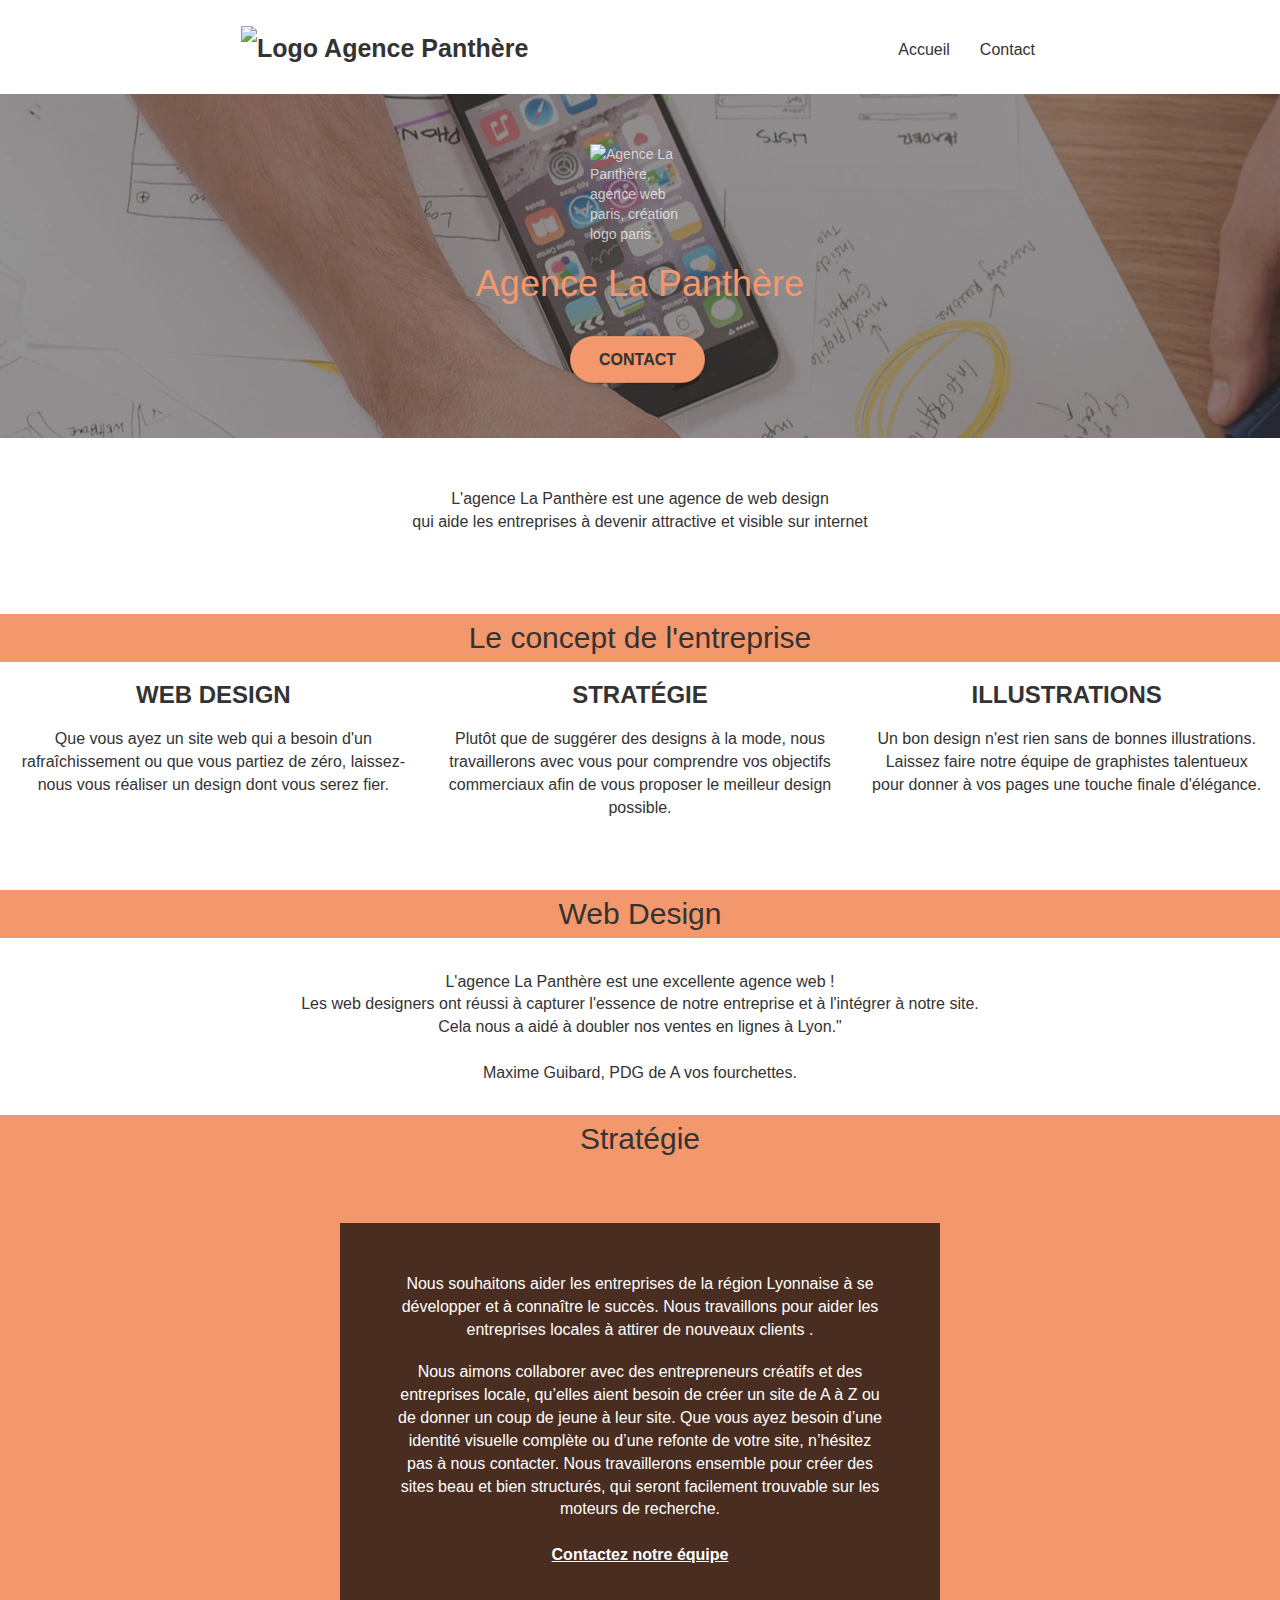
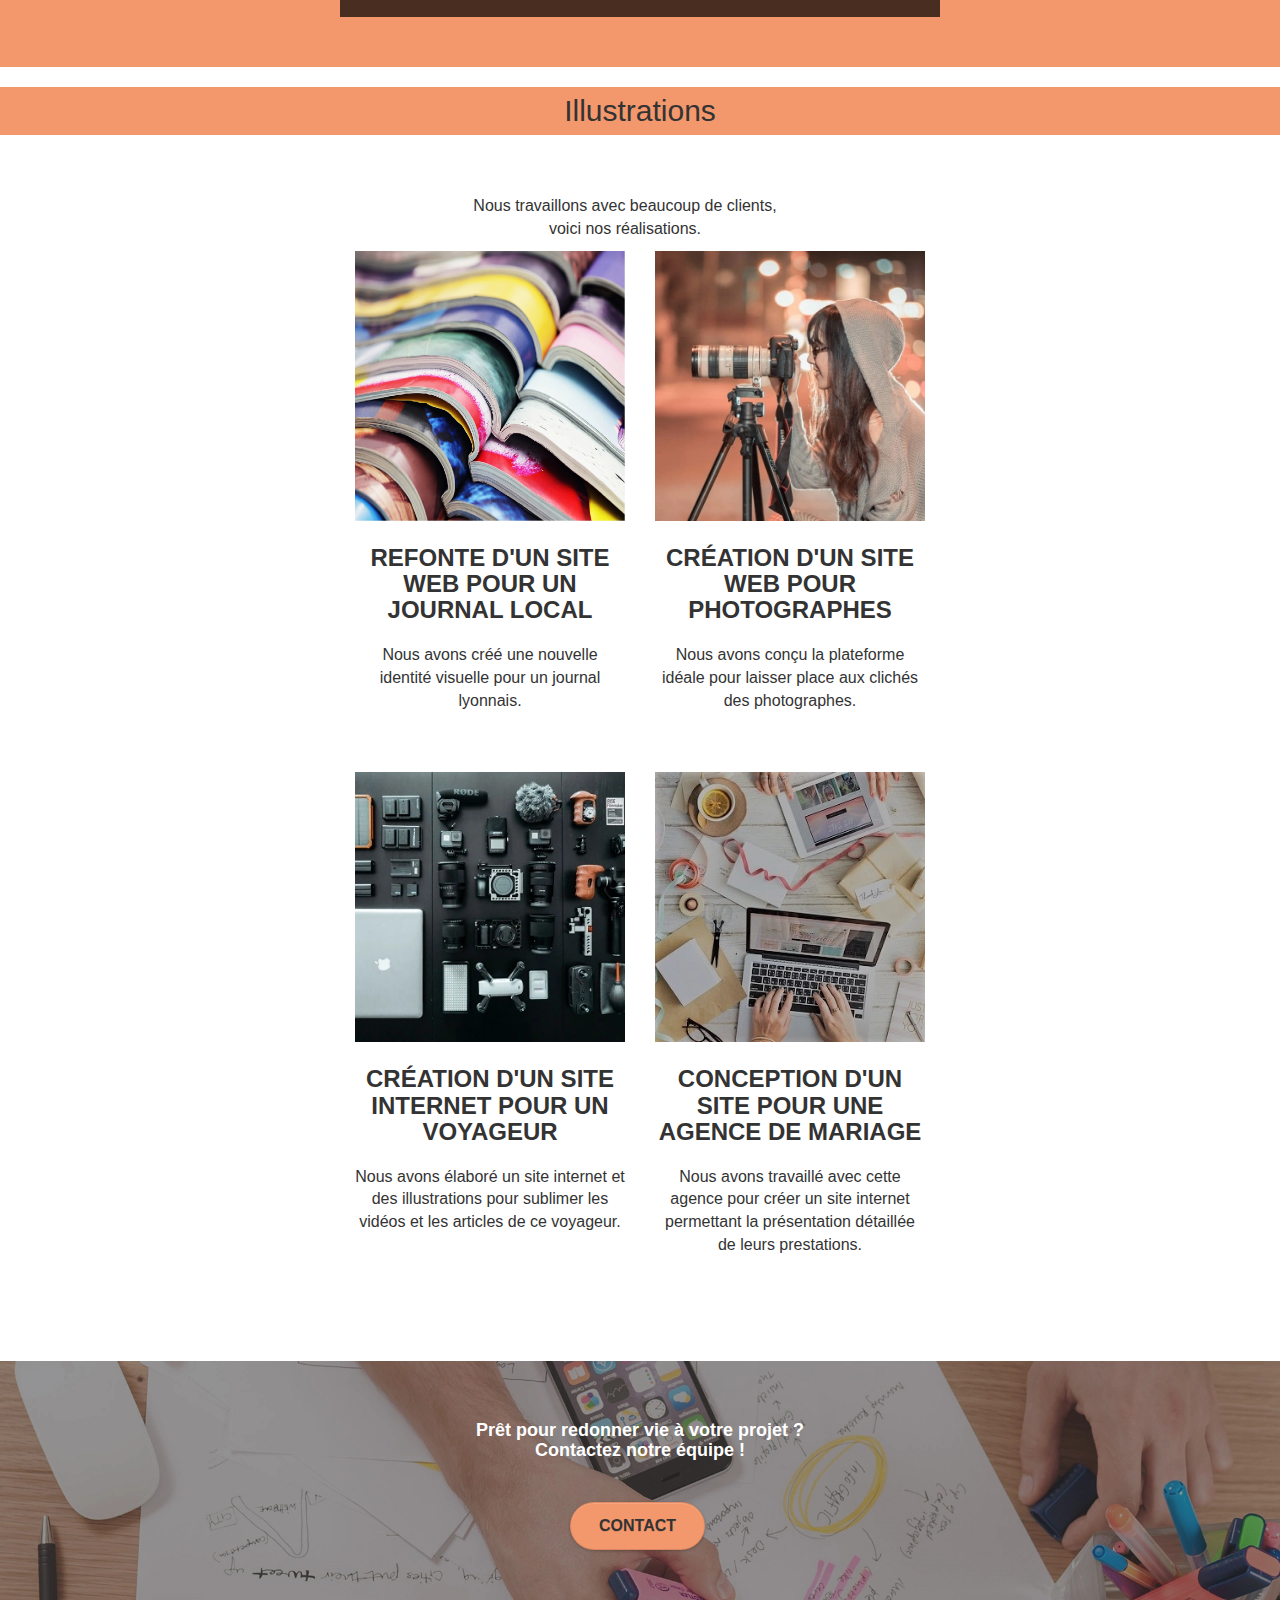
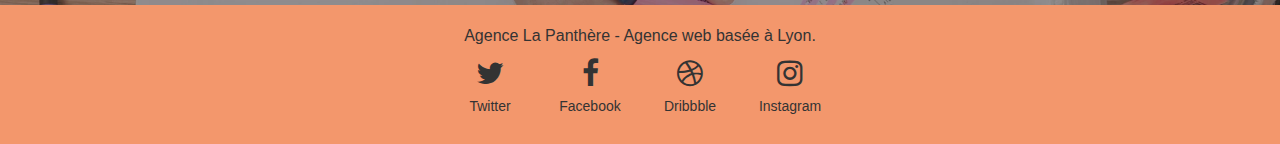
==== index.html @ e90b211e "cdn ajout" ====
<!doctype html>
<html lang="fr">
<head>
    <meta charset="utf-8">
	<title>La Panthère, l'entreprise Webdesign de Lyon</title>
	<meta name="google-site-verification" content="6AXqxT_Q2wSHFHp82emdtd8ZbW1_YpZQH-ETR7MOGsM" />
    <meta name="description" content="Vous avez un site web	qui a besoin d'une nouvelle identité visuelle,
	l'agence web design la panthère située à Lyon vous réalisera un design à votre convenance">
	<meta name="viewport" content="width=device-width, initial-scale=1.0, viewport-fit=cover">
	<!-- CSS min only -->
	<link rel="shortcut icon" type="image/png" href="favicon.jpg">
	<link rel="stylesheet" href="https://cdn.jsdelivr.net/npm/bootstrap@3.3.7/dist/css/bootstrap.min.css" integrity="sha384-BVYiiSIFeK1dGmJRAkycuHAHRg32OmUcww7on3RYdg4Va+PmSTsz/K68vbdEjh4u" crossorigin="anonymous">
	<link rel="stylesheet" type="text/css" href="style.css">
	<link rel="stylesheet" href="https://cdnjs.cloudflare.com/ajax/libs/font-awesome/4.7.0/css/font-awesome.min.css" integrity="sha512-SfTiTlX6kk+qitfevl/7LibUOeJWlt9rbyDn92a1DqWOw9vWG2MFoays0sgObmWazO5BQPiFucnnEAjpAB+/Sw==" crossorigin="anonymous" referrerpolicy="no-referrer" />
	<link rel="stylesheet" type="text/css" href="./css/et-line.css">
	<!-- CSS min only -->
	
	<!--script only -->
	<script src="https://cdnjs.cloudflare.com/ajax/libs/jquery/2.1.0/jquery.min.js" integrity="sha512-qp27nuUylUgwBZJHsmm3W7klwuM5gke4prTvPok3X5zi50y3Mo8cgpeXegWWrdfuXyF2UdLWK/WCb5Mv7CKHcA==" crossorigin="anonymous" referrerpolicy="no-referrer"></script>
	<script src="https://cdn.jsdelivr.net/npm/bootstrap@3.3.7/dist/js/bootstrap.min.js" integrity="sha384-Tc5IQib027qvyjSMfHjOMaLkfuWVxZxUPnCJA7l2mCWNIpG9mGCD8wGNIcPD7Txa" crossorigin="anonymous"></script>
	<script src="./js/blocs.min.js"></script>
	<script src="./js/jquery.touchSwipe.js"></script>
	<script src="./js/gmaps.js"></script>
	<!--script min only -->

</head>
<body class="page-container">
	<header class="bloc bgc-white l-bloc ">
		<div class="container bloc-sm">
			<nav class="navbar row">
				<div class="navbar-header">
					<a class="navbar-brand" href="index.html">
						<img src="img/agence-la-panthere-monochrome.svg" alt="Logo Agence Panthère " height="40" />
					</a>
					<button type="button" class="ui-navbar-toggle navbar-toggle" data-toggle="collapse" data-target=".navbar-1">
						<span class="sr-only">Toggle navigation</span>
						<span class="icon-bar"></span>
						<span class="icon-bar"></span>
						<span class="icon-bar"></span>
					</button>
				</div>
				<nav class="collapse navbar-collapse navbar-1 special-dropdown-nav">
					<ul class="site-navigation nav navbar-nav">
						<li>
							<a  href="index.html">Accueil</a>
						</li>
						<li>
							<a  href="contact.html">Contact</a>
						</li>
					</ul>
				</nav>
			</nav>
		</div>
	</header>
	<main>
		<article>
			<div class="bloc bgc-dark-slate-blue bg-banniere d-bloc bg-t-edge bloc-bg-texture b-parallax">
				<div class="container bloc-lg">
					<div class="row tight-width-whitespace">
						<div class="col-sm-12 align-center">
							<img src="img/logo.webp" class="center-block image-resize-mode" width="100" alt="Agence La Panthère, agence web paris, création logo paris" />
							<h1 class="text-center tc-white ">
								Agence La Panthère
							</h1>
							<nav class="text-center">
								<a href="contact.html" class="btn btn-lg btn-clean btn-rd cta-hero btn-atomic-tangerine">Contact</a>
							</nav>
						</div>
					</div>
				</div>
			</div>
			<aside class="bloc bgc-white l-bloc">
				<div class="container bloc-md">
					<div class="row">
						<div class="col-sm-12 text-center">
							<p class="responsive-text">L'agence La Panthère est une agence de web design <br/>qui aide les entreprises à devenir attractive et visible sur internet<br/></p>
						</div>
					</div>
				</div>
			</aside>
		</article>

		<article class="row med-width-whitespace">
			<h2>Le concept de l'entreprise</h2>
			<section class="col-sm-4 align-center">
				<div class="text-center">
					<span class="et-icon-browser sm-shadow icon-dark-slate-blue icons icon-lg"></span>
				</div>
				<h3 class="mg-md text-center">
					Web design
				</h3>
				<p class="text-center ">
					Que vous ayez un site web qui a besoin d'un rafraîchissement ou que vous partiez de zéro, laissez-nous vous réaliser un design dont vous serez fier.
				</p>
			</section>

			<section class="col-sm-4 align-center">
				<div class="text-center">
					<span class="et-icon-presentation sm-shadow icon-dark-slate-blue icons icon-lg"></span>
				</div>
				<h3 class="mg-md text-center">
					Stratégie
				</h3>
				<p class="text-center ">
					Plutôt que de suggérer des designs à la mode, nous travaillerons avec vous pour comprendre vos objectifs commerciaux afin de vous proposer le meilleur design possible.<br>
				</p>
			</section>

			<section class="col-sm-4 align-center">
				<div class="text-center">
					<span class="et-icon-edit sm-shadow icon-dark-slate-blue icons icon-lg"></span>
				</div>
				<h3 class="mg-md text-center">
					Illustrations
				</h3>
				<p class="text-center ">
					Un bon design n'est rien sans de bonnes illustrations. Laissez faire notre équipe de graphistes talentueux pour donner à vos pages une touche finale d'élégance.
				</p>
			</section>
		</article>	

		<div>
			<section class="row voffset-lg voffset">
				<h2>Web Design</h2>
				<div class="col-xs-12 col-md-8 col-md-offset-2 text-center">
					<p class="responsive-text"><br/>L'agence La Panthère est une excellente agence web !<br/> 
						Les web designers ont réussi à capturer l'essence de notre entreprise 
						et à l'intégrer à notre site.<br/> Cela nous a aidé à doubler nos ventes en lignes à Lyon."<br/><br/>
						Maxime Guibard, PDG de A vos fourchettes.<br/>
					</p>
				</div>
			</section>

			<section class="bloc tc-white bgc-atomic-tangerine bg-presentation d-bloc bloc-bg-texture b-parallax">
				<h2>Stratégie</h2>
				<div class="container bloc-lg">
					<div class="row tight-width-whitespace black-background">
						<div class="col-sm-12">
							<p class="mg-md text-center white">
								Nous souhaitons aider les entreprises de la région Lyonnaise à se développer et à connaître le succès. Nous travaillons pour aider les entreprises locales à attirer de nouveaux clients .<br>
							</p>
							<p class="text-center white">
								Nous aimons collaborer avec des entrepreneurs créatifs et des entreprises locale, qu’elles aient besoin de créer un site de A à Z ou de donner un coup de jeune à leur site. Que vous ayez besoin d’une identité visuelle complète ou d’une refonte de votre site, n’hésitez pas à nous contacter. Nous travaillerons ensemble pour créer des sites beau et bien structurés, qui seront facilement trouvable sur les moteurs de recherche. <br><br>
								<a class="ltc-white bold-link" href="contact.html">Contactez notre équipe</a><br>
							</p>
						</div>
					</div>
				</div>
			</section>
			
			<section class="bloc bgc-white bg-repeat l-bloc">
				<h2>Illustrations</h2>
				<div class="container bloc-lg">
					<div class="row col-sm-12 text-center">
						<p>Nous travaillons avec beaucoup de clients,<br/>voici nos réalisations.<br/></p>
					</div>
					<div class="row tight-width-whitespace portfolio-row">
						<div class="col-sm-6">
							<a href="#" data-lightbox="img/1.webp" data-gallery-id="gallery-1" data-caption="Refonte d'un site web pour un journal local" data-frame="snapshot-lb">
								<img src="img/1.webp" class="img-responsive portfolio-thumb" alt="Refonte site web journal"/>
							</a>
							<h3 class="mg-md text-center">
								Refonte d'un site web pour un journal local
							</h3>
							<p class="text-center">
								Nous avons créé une nouvelle identité visuelle pour un journal lyonnais.
							</p>
						</div>
						<div class="col-sm-6 ">
							<a href="#" data-lightbox="img/2.webp" data-gallery-id="gallery-1" data-caption="Création d'un site web pour photographes" data-frame="snapshot-lb">
								<img src="img/2.webp" class="img-responsive portfolio-thumb" alt="Création d'un site web pour photographes" />
							</a>
							<h3 class="mg-md text-center">
								Création d'un site web pour photographes
							</h3>
							<p class="text-center">
								Nous avons conçu la plateforme idéale pour laisser place aux clichés des photographes.
							</p>
						</div>
					</div>
					<div class="row tight-width-whitespace portfolio-row">
						<div class="col-sm-6">
							<a href="#" data-lightbox="img/3.webp" data-gallery-id="gallery-1" data-caption="Création d'un site internet pour un voyageur" data-frame="snapshot-lb">
								<img src="img/3.webp" class="img-responsive portfolio-thumb" alt="Création d'un site web pour voyageur"/>
							</a>
							<h3 class="mg-md text-center">
								Création d'un site internet pour un voyageur
							</h3>
							<p class="text-center">
								Nous avons élaboré un site internet et des illustrations pour sublimer les vidéos et les articles de ce voyageur.
							</p>
						</div>
						<div class="col-sm-6">
							<a href="#" data-lightbox="img/4.webp" data-gallery-id="gallery-1" data-caption="Conception d'un site pour une agence de mariage" data-frame="snapshot-lb">
								<img src="img/4.webp" class="img-responsive portfolio-thumb" alt="Création d'un site web pour agence de mariage" />
							</a>
							<h3 class="mg-md text-center">
								Conception d'un site pour une agence de mariage
							</h3>
							<p class="text-center">
								Nous avons travaillé avec cette agence pour créer un site internet permettant la présentation détaillée de leurs prestations.
							</p>
						</div>
					</div>
				</div>
			</section>
		</div>
	</main>

	<footer>
		<nav class="bloc bgc-dark-slate-blue bg-banniere d-bloc bloc-bg-texture">
			<div class="container bloc-lg">
				<div class="row">
					<h4 class="mg-md text-center">
						Prêt pour redonner vie à votre projet ?<br>Contactez notre équipe !
					</h4>
					<div class="col-sm-12 text-center">
						<a href="contact.html" class="btn btn-atomic-tangerine btn-clean btn-rd btn-lg cta-hero">Contact</a>
					</div>
				</div>
			</div>
		</nav>
		<nav class="bloc bgc-atomic-tangerine d-bloc">
			<div class="container bloc-sm">
				<div class="row">
					<div class="col-sm-12">
						<p class="text-center dark">
							Agence La Panthère - Agence web basée à Lyon.<br>
						</p>
						<div class="row row-no-gutters social">
							<div class="col-sm-3">
								<div class="text-center">
									<a class="social" href="index.html">
										<span class="fa fa-twitter icon-md"></span>
										<h5>Twitter</h5>
									</a>
								</div>
							</div>
							<div class="col-sm-3">
								<div class="text-center">
									<a class="social" href="index.html">
										<span class="fa fa-facebook icon-md"></span>
										<h5>Facebook</h5>
									</a>
								</div>
							</div>
							<div class="col-sm-3">
								<div class="text-center">
									<a class="social" href="index.html">
										<span class="fa fa-dribbble icon-md"></span>
										<h5>Dribbble</h5>
									</a>
								</div>
							</div>
							<div class="col-sm-3">
								<div class="text-center">
									<a class="social" href="index.html">
										<span class="fa fa-instagram icon-md"></span>
										<h5>Instagram</h5>
									</a>
								</div>
							</div>
						</div>
					</div>
				</div>
			</div>
		</nav>
	</footer>
</body>
</html>
---- style.css ----
body {
    margin: 0;
    padding: 0;
    background: #FFF;
    overflow-x: hidden;
    -webkit-font-smoothing: antialiased;
    -moz-osx-font-smoothing: grayscale;
}
.alignement{
    display: flex;
    flex-direction: row;
    align-items: center;
}
.attenuer{
    color: #333333;
    opacity: 0.5;
}

a,
button {
    transition: all .3s ease-in-out;
    outline: none!important;
}

a:hover {
    text-decoration: none;
    cursor: pointer;
}

#page-loading-blocs-notifaction {
    position: fixed;
    top: 0;
    bottom: 0;
    width: 100%;
    z-index: 100000;
    background: #FFFFFF url("img/pageload-spinner.gif") no-repeat center center;
}
.responsive-text{
    font-weight: lighter;
    width:100%;
    height: auto;
}

.bloc {
    width: 100%;
    clear: both;
    background: 50% 50% no-repeat;
    padding: 0px;
    -webkit-background-size: cover;
    -moz-background-size: cover;
    -o-background-size: cover;
    background-size: cover;
    position: relative;
}

.bloc .container {
    padding-left: 0;
    padding-right: 0;
}

.bloc-lg {
    padding: 50px 50px;
}

.bloc-md {
    padding: 50px;
}

.bloc-sm {
    padding: 20px 50px;
}

.bg-center,
.bg-l-edge,
.bg-r-edge,
.bg-t-edge,
.bg-b-edge,
.bg-tl-edge,
.bg-bl-edge,
.bg-tr-edge,
.bg-br-edge,
.bg-repeat {
    -webkit-background-size: auto!important;
    -moz-background-size: auto!important;
    -o-background-size: auto!important;
    background-size: auto!important;
}

.bg-repeat {
    background: repeat;
}

.bg-t-edge {
    background: top no-repeat;
}

.bloc-bg-texture::before {
    content: "";
    background-size: 20px 20px;
    position: absolute;
    top: 0;
    bottom: 0;
    left: 0;
    right: 0;
}

.b-parallax {
    background-attachment: fixed;
}

.d-bloc {
    color: rgba(255, 255, 255, .7);
}

.d-bloc button:hover {
    color: rgba(255, 255, 255, .9);
}

.d-bloc .icon-round,
.d-bloc .icon-square,
.d-bloc .icon-rounded,
.d-bloc .icon-semi-rounded-a,
.d-bloc .icon-semi-rounded-b {
    border-color: rgba(255, 255, 255, .9);
}

.d-bloc .divider-h span {
    border-color: rgba(255, 255, 255, .2);
}

.d-bloc .a-btn,
.d-bloc .navbar a,
.d-bloc .navbar-brand,
.d-bloc a .icon-sm,
.d-bloc a .icon-lg,
.d-bloc a .icon-xl,
.d-bloc h1 a,
.d-bloc h2 a,
.d-bloc h3 a,
.d-bloc h4 a,
.d-bloc h5 a,
.d-bloc h6 a,
.d-bloc p a {
    color: rgba(255, 255, 255, .6);
}

.d-bloc .a-btn:hover,
.d-bloc .navbar a:hover,
.d-bloc .navbar-brand:hover,
.d-bloc a:hover .icon-sm,
.d-bloc a:hover .icon-md,
.d-bloc a:hover .icon-lg,
.d-bloc a:hover .icon-xl,
.d-bloc h1 a:hover,
.d-bloc h2 a:hover,
.d-bloc h3 a:hover,
.d-bloc h4 a:hover,
.d-bloc h5 a:hover,
.d-bloc h6 a:hover,
.d-bloc p a:hover {
    color: rgba(255, 255, 255, 1);
}

.d-bloc .navbar-toggle .icon-bar {
    background: rgba(255, 255, 255, 1);
}

.d-bloc .btn-wire,
.d-bloc .btn-wire:hover {
    color: rgba(255, 255, 255, 1);
    border-color: rgba(255, 255, 255, 1);
}

.d-bloc .panel {
    color: rgba(0, 0, 0, .5);
}

.d-bloc .panel button:hover {
    color: rgba(0, 0, 0, .7);
}

.d-bloc .panel icon {
    border-color: rgba(0, 0, 0, .7);
}

.d-bloc .panel .divider-h span {
    border-color: rgba(0, 0, 0, .1);
}

.d-bloc .panel .a-btn {
    color: rgba(0, 0, 0, .6);
}

.d-bloc .panel .a-btn:hover {
    color: rgba(0, 0, 0, 1);
}

.d-bloc .panel .btn-wire,
.d-bloc .panel .btn-wire:hover {
    color: rgba(0, 0, 0, .7);
    border-color: rgba(0, 0, 0, .3);
}

.d-bloc .panel,
.l-bloc {
    color: rgba(0, 0, 0, .5);
}

.d-bloc .panel button:hover,
.l-bloc button:hover {
    color: rgba(0, 0, 0, .7);
}

.l-bloc .icon-round,
.l-bloc .icon-square,
.l-bloc .icon-rounded,
.l-bloc .icon-semi-rounded-a,
.l-bloc .icon-semi-rounded-b {
    border-color: rgba(0, 0, 0, .7);
}

.d-bloc .panel .divider-h span,
.l-bloc .divider-h span {
    border-color: rgba(0, 0, 0, .1);
}

.d-bloc .panel .a-btn,
.l-bloc .a-btn,
.l-bloc .navbar a,
.l-bloc .navbar-brand,
.l-bloc a .icon-sm,
.l-bloc a .icon-md,
.l-bloc a .icon-lg,
.l-bloc a .icon-xl,
.l-bloc h1 a,
.l-bloc h2 a,
.l-bloc h3 a,
.l-bloc h4 a,
.l-bloc h5 a,
.l-bloc h6 a,
.l-bloc p a {
    color: rgba(0, 0, 0, .6);
}

.d-bloc .panel .a-btn:hover,
.l-bloc .a-btn:hover,
.l-bloc .navbar a:hover,
.l-bloc .navbar-brand:hover,
.l-bloc a:hover .icon-sm,
.l-bloc a:hover .icon-md,
.l-bloc a:hover .icon-lg,
.l-bloc a:hover .icon-xl,
.l-bloc h1 a:hover,
.l-bloc h2 a:hover,
.l-bloc h3 a:hover,
.l-bloc h4 a:hover,
.l-bloc h5 a:hover,
.l-bloc h6 a:hover,
.l-bloc p a:hover {
    color: rgba(0, 0, 0, 1);
}

.l-bloc .navbar-toggle .icon-bar {
    color: rgba(0, 0, 0, .6);
}

.d-bloc .panel .btn-wire,
.d-bloc .panel .btn-wire:hover,
.l-bloc .btn-wire,
.l-bloc .btn-wire:hover {
    color: rgba(0, 0, 0, .7);
    border-color: rgba(0, 0, 0, .3);
}

.voffset {
    margin-top: 30px;
}

.voffset-lg {
    margin-top: 40px;
}

.row-no-gutters {
    margin-right: 0;
    margin-left: 0;
}

.row.row-no-gutters > [class^="col-"],
.row.row-no-gutters > [class*="col-"] {
    padding-right: 0;
    padding-left: 0;
}

.navbar {
    margin-bottom: 0;
    z-index: 1;
}

.navbar-brand {
    height: auto;
    padding: 3px 15px;
    font-size: 25px;
    font-weight: normal;
    font-weight: 600;
    line-height: 44px;
}

.navbar-brand img {
    max-height: 200px;
    margin: 0 5px 0 0;
    display: inline;
}

.navbar-brand img[src$=svg] {
    min-width: 100px;
}

.nav-center .navbar-brand img {
    margin: 0;
}

.navbar .nav {
    padding-top: 2px;
    margin-right: -16px;
    float: right;
    z-index: 1;
}

.nav > li {
    float: left;
    margin-top: 4px;
    font-size: 16px;
}

.navbar-nav .open .dropdown-menu > li > a {
    text-align: inherit;
}

.nav > li a:hover,
.nav > li a:focus {
    background: transparent;
}

.navbar-toggle {
    margin: 10px 10px 0 0;
    border: 0px;
}

.navbar-toggle:hover {
    background: transparent!important;
}

.navbar-toggle .icon-bar {
    background-color: rgba(0, 0, 0, .5);
    width: 26px;
}

.nav-invert .navbar .nav {
    float: left;
}

.nav-invert .navbar-header,
.nav-invert .navbar-brand {
    float: right;
    position: relative;
    z-index: 2;
}

@media (min-width: 768px) {
    .site-navigation {
        position: absolute;
        top: 50%;
        right: 20px;
        transform: translate(0, -50%);
        -webkit-transform: translateY(-50%);
    }
    .nav > li .dropdown-menu a,
    .nav > li .dropdown-menu a:hover {
        color: #484848;
    }
    .nav-invert .site-navigation {
        left: 0;
        right: 0;
    }
    .nav-center {
        text-align: center;
    }
    .nav-center .navbar-header {
        width: 100%;
    }
    .nav-center .navbar-header,
    .nav-center .navbar-brand,
    .nav-center .nav > li {
        float: none;
        display: inline-block;
    }
    .nav-center .site-navigation {
        position: relative;
        width: 100%;
        right: 0;
        margin-right: 0px;
        margin-top: 20px;
    }
    .nav-center.mini-nav .navbar-toggle {
        float: none;
        margin: 10px auto 0;
    }
}

.nav > li > .dropdown a {
    background: none!important;
    display: block;
    padding: 14px 15px;
}

nav .caret {
    margin: 0 5px;
}

.dropdown-menu .dropdown-menu {
    top: -8px;
    left: 100%;
}

.dropdown-menu .dropmenu-flow-right {
    top: 100%;
    left: 0;
    margin-left: -1px;
    border-top-left-radius: 0;
    border-top-right-radius: 0;
}

.dropdown-menu .dropdown span {
    border: 4px solid black;
    border-top-color: transparent;
    border-right-color: transparent;
    border-bottom-color: transparent;
    margin: 6px -5px 0 0!important;
    float: right;
}

.mg-md {
    margin-top: 10px;
    margin-bottom: 20px;
}

.mg-lg {
    margin-top: 10px;
    margin-bottom: 40px;
}

.btn {
    margin: 0 5px 5px 0;
}

.btn.pull-right {
    margin: 0 0 5px 5px;
}

.btn-d,
.btn-d:hover,
.btn-d:focus {
    color: #FFF;
    background: rgba(0, 0, 0, .3);
}

button {
    outline: none!important;
}

.btn-rd {
    border-radius: 40px;
}

.btn-clean {
    border: 1px solid rgba(0, 0, 0, .08);
    border-bottom-color: rgba(0, 0, 0, .1);
    text-shadow: 0 1px 0 rgba(0, 0, 1, .1);
    box-shadow: 0 1px 3px rgba(0, 0, 1, .25), inset 0 1px 0 0 rgba(255, 255, 255, .15);
}

.icon-md {
    font-size: 30px!important;
}

.icon-lg {
    font-size: 60px!important;
}

.sm-shadow {
    text-shadow: 0 1px 2px rgba(0, 0, 0, .3);
}

.panel-sq,
.panel-sq .panel-heading,
.panel-sq .panel-footer {
    border-radius: 0;
}

.panel-rd {
    border-radius: 30px;
}

.panel-rd .panel-heading {
    border-radius: 29px 29px 0 0;
}

.panel-rd .panel-footer {
    border-radius: 0 0 29px 29px;
}

.form-control {
    border-color: rgba(0, 0, 0, .1);
    box-shadow: none;
}

.scrollToTop {
    width: 40px;
    height: 40px;
    position: fixed;
    bottom: 20px;
    right: 20px;
    opacity: 0;
    z-index: 500;
    transition: all .3s ease-in-out;
}

.scrollToTop span {
    margin-top: 6px;
}

.showScrollTop {
    font-size: 14px;
    opacity: 1;
}

a[data-lightbox] {
    position: relative;
    display: block;
    text-align: center;
}

a[data-lightbox]:hover::before {
    content: "+";
    font-family: "HelveticaNeue-Light", "Helvetica Neue Light", "Helvetica Neue", Helvetica, Arial;
    font-size: 32px;
    width: 50px;
    height: 50px;
    margin-left: -25px;
    border-radius: 50%;
    background: rgba(0, 0, 0, .6);
    color: #FFF;
    font-weight: 100;
    z-index: 1;
    position: absolute;
    top: 50%;
    right:45%;
    transform: translateY(-50%);
    -webkit-transform: translateY(-50%);
}

a[data-lightbox]:hover img {
    opacity: 0.6;
    -webkit-animation-fill-mode: none;
    animation-fill-mode: none;
}

#lightbox-modal {
    display: flex;
    align-items: center;
}

#lightbox-modal .modal-dialog {
    width: 90%;
    max-width: 900px;
    margin: 0 auto 0;
}

#lightbox-modal .modal-dialog img {
    max-height: 90vh;
    margin: 0 auto;
}

.lightbox-caption {
    padding: 20px;
    color: #FFF;
    background: rgba(0, 0, 0, .5);
    position: absolute;
    left: 15px;
    right: 15px;
    bottom: 5px;
}

.close-lightbox {
    color: #FFF;
    font-size: 30px;
    position: absolute;
    top: 20px;
    right: 20px;
    z-index: 20;
    background: rgba(0, 0, 0, .5);
    border: none;
    line-height: 30px;
    padding: 0 9px 5px;
    opacity: 0.3;
}

.close-lightbox:hover,
.next-lightbox:hover,
.prev-lightbox:hover {
    opacity: 1.0;
    color: #FFF;
}

.next-lightbox,
.prev-lightbox {
    font-size: 20px;
    color: rgba(255, 255, 255, .9);
    background: rgba(0, 0, 0, .5);
    transition: all .2s ease-in-out;
    position: absolute;
    top: 45%;
    z-index: 1;
    opacity: 0.4;
}

.next-lightbox {
    padding: 6px 8px 1px 13px;
    right: 25px;
}

.prev-lightbox {
    padding: 6px 13px 1px 10px;
    left: 25px;
}

.snapshot-lb .modal-body {
    padding-bottom: 45px;
}

.snapshot-lb .lightbox-caption {
    padding: 0;
    color: rgba(0, 0, 0, .5);
    background: none;
}

h1,
h2,
h3,
h4,
h5,
h6,
p,
label,
.btn,
a {
    font-weight: 400;
    color: #333333!important;
}

.container {
    max-width: 800px;
}

.hero-bloc-text-sub {
    font-size: 36px;
}

.statement-bloc-text {
    line-height: 26px;
    font-style: italic;
    font-size: 20px;
    text-align: center;
    font-weight: lighter;
    max-width: 520px;
    margin: auto auto auto auto;
}

.tight-width-whitespace {
    max-width: 600px;
    margin: auto auto auto auto;
}

.cta-hero {
    margin-top: 22px;
    color: #333333!important;
    text-transform: uppercase;
    padding: 12px 28px 12px 28px;
    font-size: 16px;
    font-weight: 700;
}

.social {
    max-width: 400px;
    margin: auto auto auto auto;
}

h1 {
    color: #333333!important;
}

h2 {
    background-color: #F3976C;
    text-align: center;
    line-height: 1.6em;
}

h3 {
    text-transform: uppercase;
    font-weight: 700;
    color: #333333!important;
}

h4{
    color: #FFFFFF!important;
    font-weight: 700;
}

p {
    font-size: 16px;
}

.med-width-whitespace {
    width:100%;
    margin: auto;
    box-shadow: 0px 0px 0px #333333;
}

.icons {
    margin-bottom: 14px;
    margin-top: 24px;
}

.white{
    color: #FFFFFF!important;
}

.dark {
    color: #333333!important;
}

.portfolio-thumb {
    margin-bottom: 24px;
}

.portfolio-row {
    margin-bottom: 44px;
    margin-top: 50px;
}

.avatar {
    box-shadow: 0px 4px 9px rgba(0, 0, 0, 0.3);
}

.black-background {
    background-color: rgba(0, 0, 0, 0.7);
    padding: 40px 40px 40px 40px;
}

.bold-link {
    font-weight: 900;
    text-decoration: underline!important;
}

.bgc-white {
    background-color: #FFFFFF;
}

.bgc-dark-slate-blue {
    background-color: #364577;
}

.bgc-atomic-tangerine {
    background-color: #F3976C;
}

.tc-white {
    color: #F3976C!important;
}

.btn-atomic-tangerine {
    background: #F3976C;
    color: #333333!important;
}

.btn-atomic-tangerine:hover {
    background: #deb9a6!important;
    color: #FFFFFF!important;
}

.ltc-white {
    color: #FFFFFF!important;
}

.ltc-white:hover {
    color: #cccccc!important;
}

.ltc-atomic-tangerine {
    color: #F3976C!important;
}

.ltc-atomic-tangerine:hover {
    color: #c27956!important;
}

.icon-dark-slate-blue {
    color: #364577!important;
    border-color: #364577!important;
}

.bg-banniere {
    background-image: url("img/agence-la-panthere.webp");
}

.bg-presentation {
    background-image: url("img/image-de-presentation.webp");
}

@media (max-width: 1024px) {
    .bloc.full-width-bloc,
    .bloc-tile-2.full-width-bloc .container,
    .bloc-tile-3.full-width-bloc .container,
    .bloc-tile-4.full-width-bloc .container {
        padding-left: 0;
        padding-right: 0;
    }
}

@media (max-width: 992px) and (min-width: 768px) {
    .navbar .nav {
        max-width: 80%
    }
    .nav-center.navbar .nav {
        max-width: 100%
    }
}

@media only screen and (min-width: 768px) and (max-width: 1024px) and (orientation: landscape) {
    .b-parallax {
        background-attachment: scroll;
        
    }
}

@media only screen and (min-width: 1024px) and (max-width: 1366px) and (-webkit-min-device-pixel-ratio: 1.5) {
    .b-parallax {
        background-attachment: scroll;
       
    }
}

@media (max-width: 991px) {
    .container {
        width: 100%;
    }
    .b-parallax {
        background-attachment: scroll;
    }
    .page-container,
    #hero-bloc {
        overflow-x: hidden;
        position: relative;
    }
    
    .bloc-group,
    .bloc-group .bloc {
        display: block;
        width: 100%;
    }
    .bloc-fill-screen .fill-bloc-top-edge,
    .bloc-fill-screen .fill-bloc-bottom-edge {
        padding: 0 20px;
        padding-left: constant(safe-area-inset-left);
        padding-right: constant(safe-area-inset-right);
    }
}

@media (max-width: 767px) {
    .page-container {
        overflow-x:hidden;
        position: relative;
    }
    h1,
    h2,
    h3,
    h4,
    h5,
    h6,
    p,
    #disqus_thread {
        padding-left: 10px!important;
        padding-right: 10px!important;
    }
    .b-parallax {
        background-attachment: scroll;
    }
    .navbar .nav {
        padding-top: 0;
        border-top: 1px solid rgba(0, 0, 0, .2);
        float: none!important;
    }
    .navbar.row {
        margin-left: 0;
        margin-right: 0;
    }
    .site-navigation {
        position: inherit;
        transform: none;
        -webkit-transform: none;
        -ms-transform: none;
    }
    .nav > li {
        margin-top: 0;
        border-bottom: 1px solid rgba(0, 0, 0, .1);
        background: rgba(0, 0, 0, .05);
        text-align: left;
        padding-left: 15px;
        width: 100%;
    }
    .nav > li:hover {
        background: rgba(0, 0, 0, .08);
    }
    .dropdown .dropdown a .caret {
        float: none;
        margin: 5px 0 0 10px!important;
        border: 4px solid black;
        border-bottom-color: transparent;
        border-right-color: transparent;
        border-left-color: transparent;
    }
    #hero-bloc .navbar .nav {
        background: rgba(0, 0, 0, .8);
    }
    #hero-bloc .navbar .nav a {
        color: rgba(255, 255, 255, .6);
    }
    .hero {
        padding: 50px 0;
    }
    .hero-nav {
        left: -1px;
        right: -1px;
    }
    .navbar-collapse {
        padding: 0;
        overflow-x: hidden;
        -webkit-box-shadow: none;
        box-shadow: none;
    }
    .navbar-brand img {
        max-height: 40px;
        width: auto;
    }
    .nav-invert .navbar-header {
        float: none;
        width: 100%;
    }
    .nav-invert .navbar-toggle {
        float: left;
        margin-left: 10px;
    }
    .bloc {
        padding-left: 0;
        padding-right: 0;
    }
    .bloc-xxl,
    .bloc-xl,
    .bloc-lg {
        padding: 40px 0;
    }
    .bloc-sm,
    .bloc-md {
        padding-left: 0;
        padding-right: 0;
    }
    .bloc-tile-2 .container,
    .bloc-tile-3 .container,
    .bloc-tile-4 .container,
    .bloc-fill-screen .fill-bloc-top-edge,
    .bloc-fill-screen .fill-bloc-bottom-edge {
        padding-left: 0;
        padding-right: 0;
    }
    .a-block {
        padding: 0 10px;
    }
    .btn-dwn {
        display: none;
    }
    .voffset {
        margin-top: 5px;
    }
    .voffset-md {
        margin-top: 20px;
    }
    .voffset-lg {
        margin-top: 30px;
    }
    form {
        padding: 5px;
    }
    .close-lightbox {
        display: inline-block;
    }
    .blocsapp-device-iphone5 {
        background-size: 216px 425px;
        padding-top: 60px;
        width: 216px;
        height: 425px;
    }
    .blocsapp-device-iphone5 img {
        width: 180px;
        height: 320px;
    }
}

@media (max-width: 400px) {
    .bloc {
        padding-left: 0;
        padding-right: 0;
    }
}

@media (max-width: 767px) {
    .bloc-mob-center-text {
        text-align: center;
    }
}
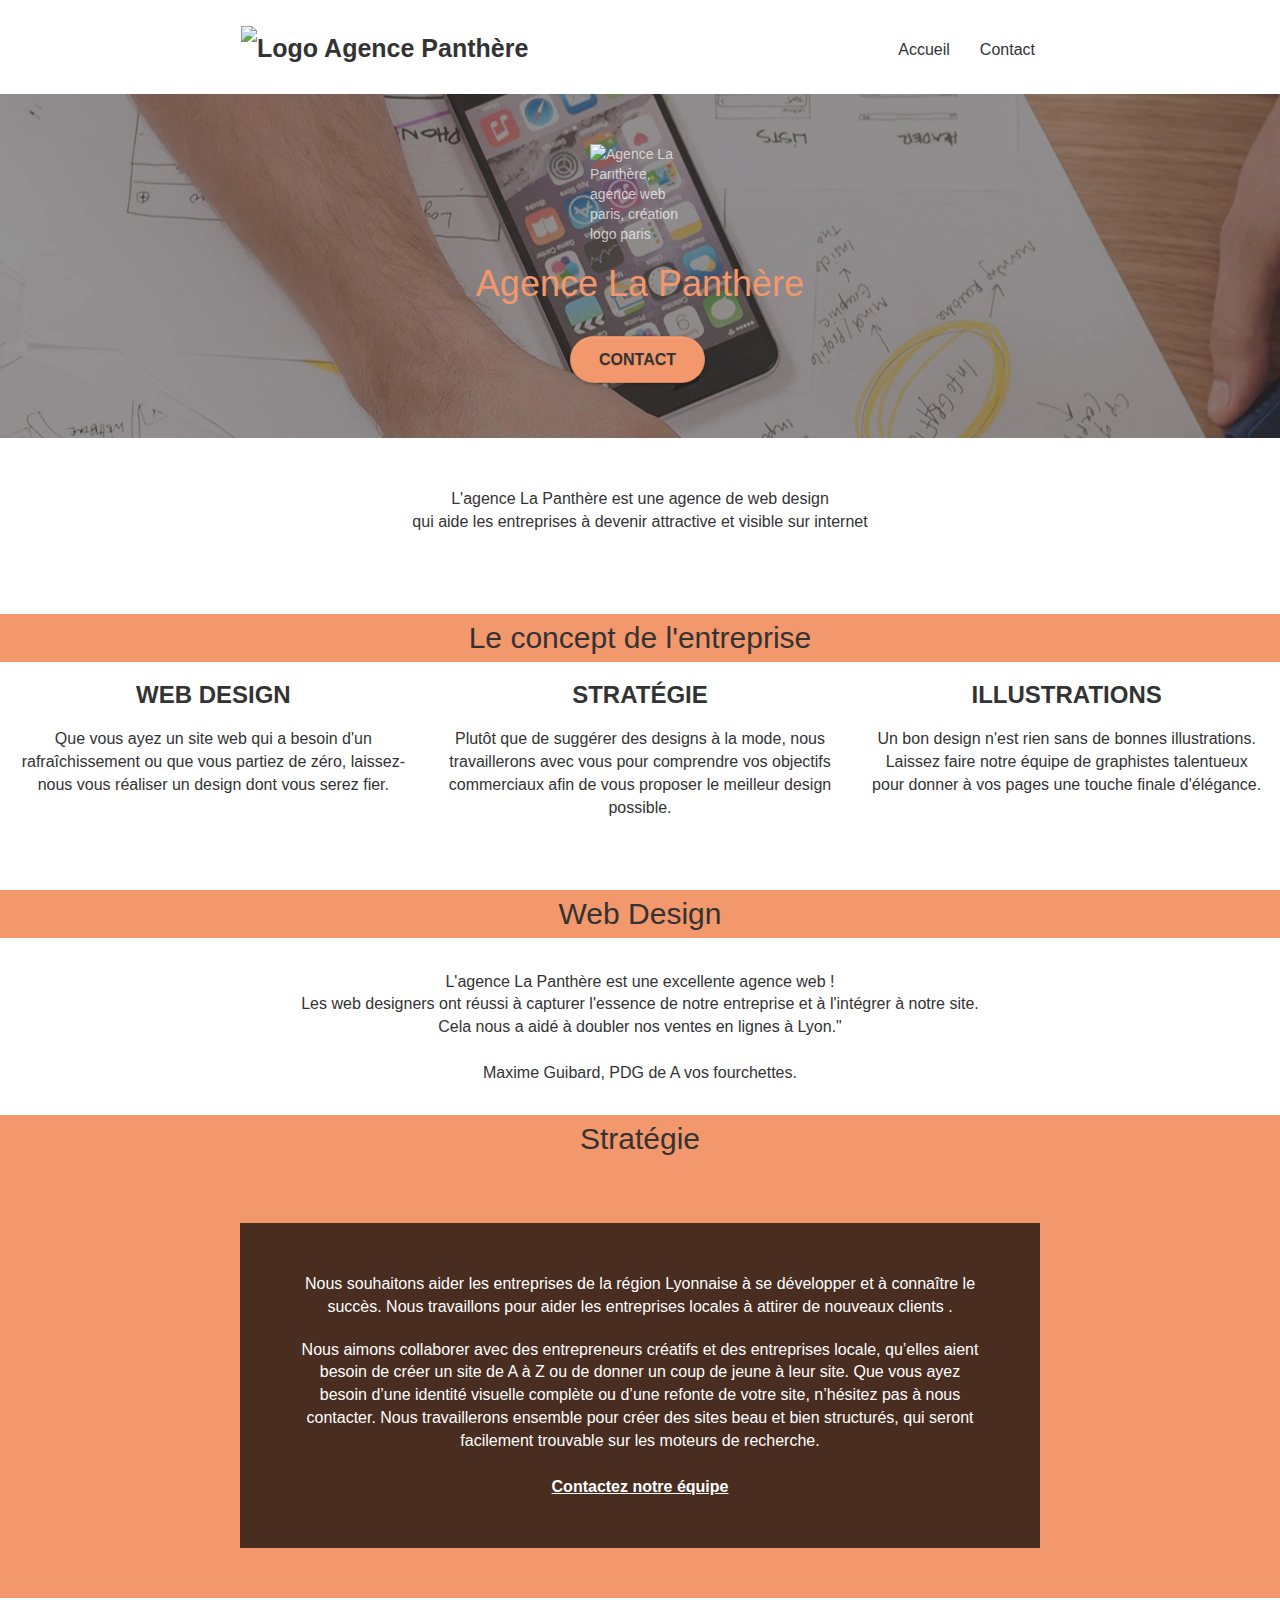
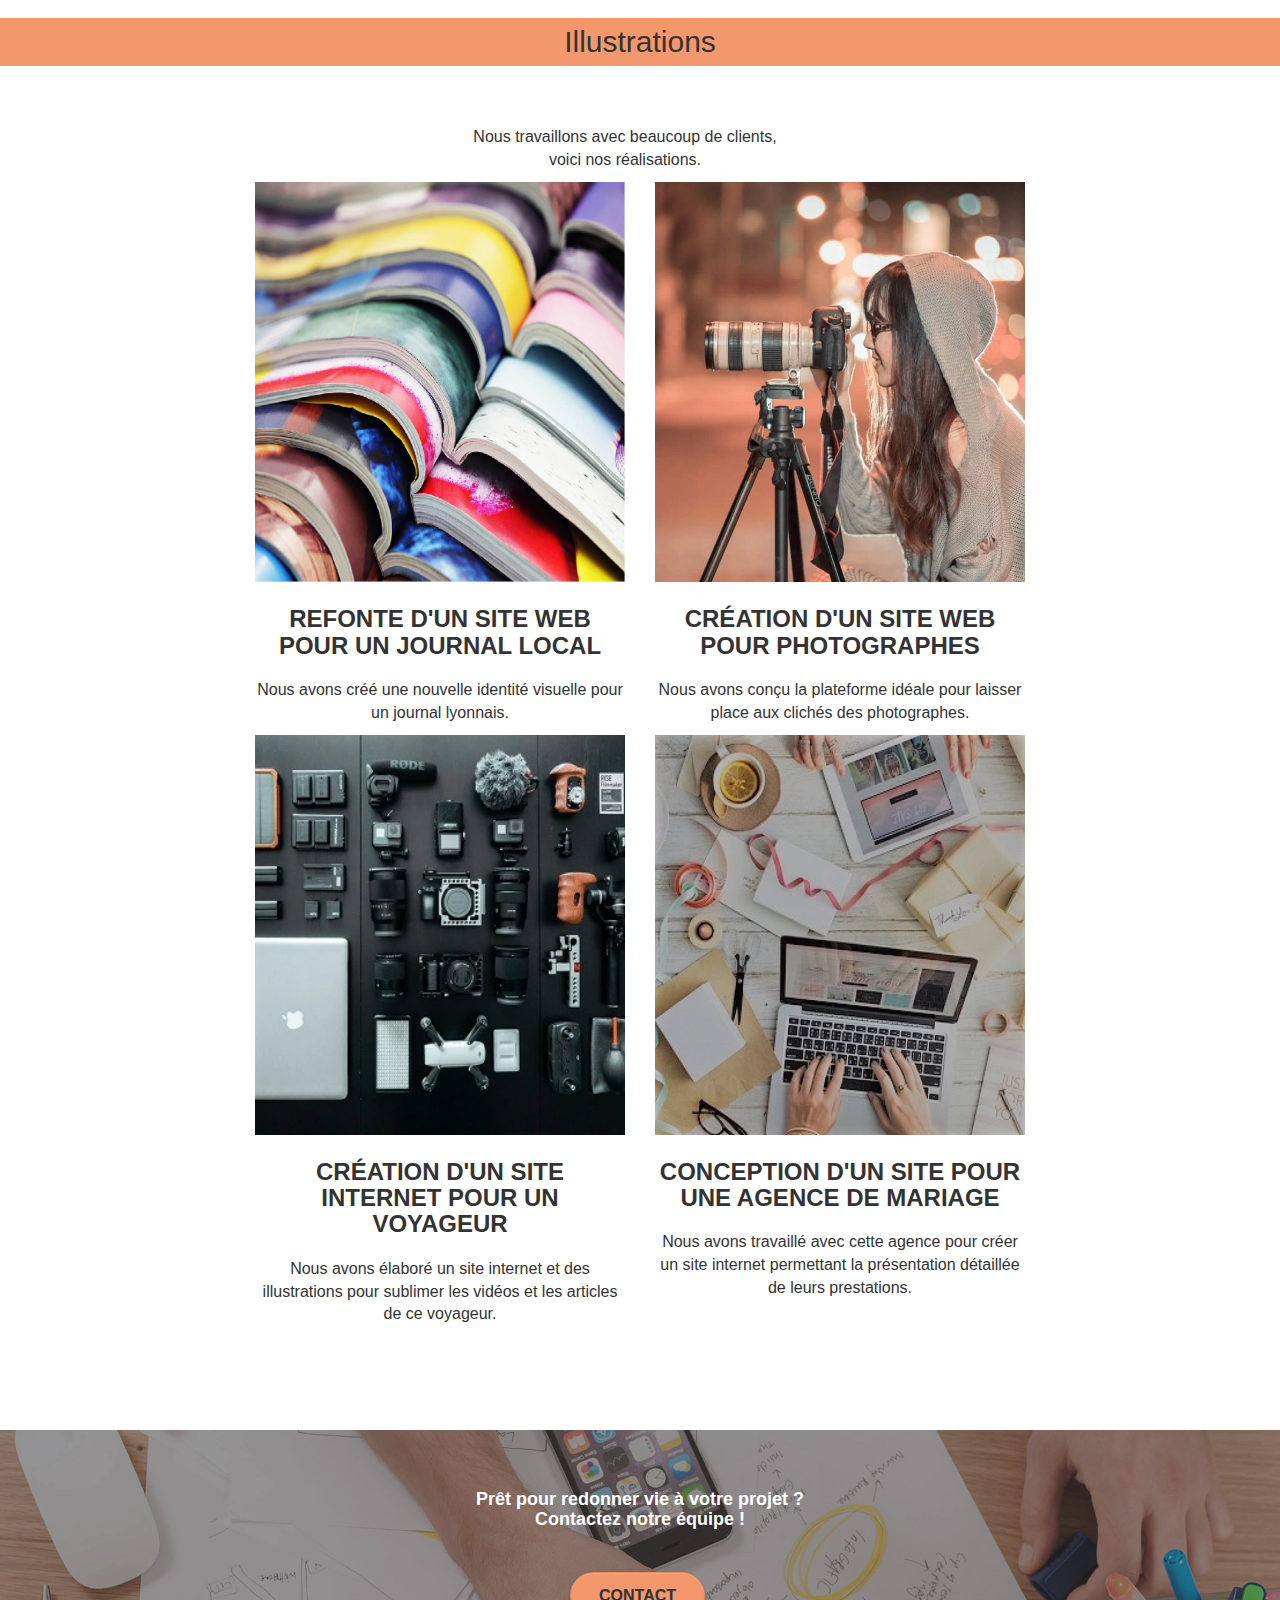
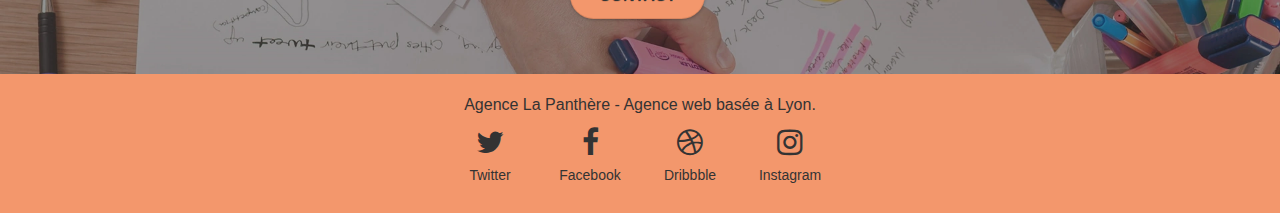
==== commit d8334b3e: "the last commit" ====
--- a/index.html
+++ b/index.html
@@ -157,7 +157,7 @@
 					<div class="row tight-width-whitespace portfolio-row">
 						<div class="col-sm-6">
 							<a href="#" data-lightbox="img/1.webp" data-gallery-id="gallery-1" data-caption="Refonte d'un site web pour un journal local" data-frame="snapshot-lb">
-								<img src="img/1.webp" class="img-responsive portfolio-thumb" alt="Refonte site web journal"/>
+								<img src="img/1.webp" class="img-responsive portfolio-thumb dimension" alt="Refonte site web journal"/>
 							</a>
 							<h3 class="mg-md text-center">
 								Refonte d'un site web pour un journal local
@@ -168,7 +168,7 @@
 						</div>
 						<div class="col-sm-6 ">
 							<a href="#" data-lightbox="img/2.webp" data-gallery-id="gallery-1" data-caption="Création d'un site web pour photographes" data-frame="snapshot-lb">
-								<img src="img/2.webp" class="img-responsive portfolio-thumb" alt="Création d'un site web pour photographes" />
+								<img src="img/2.webp" class="img-responsive portfolio-thumb dimension" alt="Création d'un site web pour photographes" />
 							</a>
 							<h3 class="mg-md text-center">
 								Création d'un site web pour photographes
@@ -177,11 +177,9 @@
 								Nous avons conçu la plateforme idéale pour laisser place aux clichés des photographes.
 							</p>
 						</div>
-					</div>
-					<div class="row tight-width-whitespace portfolio-row">
 						<div class="col-sm-6">
 							<a href="#" data-lightbox="img/3.webp" data-gallery-id="gallery-1" data-caption="Création d'un site internet pour un voyageur" data-frame="snapshot-lb">
-								<img src="img/3.webp" class="img-responsive portfolio-thumb" alt="Création d'un site web pour voyageur"/>
+								<img src="img/3.webp" class="img-responsive  portfolio-thumb" alt="Création d'un site web pour voyageur"/>
 							</a>
 							<h3 class="mg-md text-center">
 								Création d'un site internet pour un voyageur
@@ -192,7 +190,7 @@
 						</div>
 						<div class="col-sm-6">
 							<a href="#" data-lightbox="img/4.webp" data-gallery-id="gallery-1" data-caption="Conception d'un site pour une agence de mariage" data-frame="snapshot-lb">
-								<img src="img/4.webp" class="img-responsive portfolio-thumb" alt="Création d'un site web pour agence de mariage" />
+								<img src="img/4.webp" class="img-responsive portfolio-thumb dimension" alt="Création d'un site web pour agence de mariage" />
 							</a>
 							<h3 class="mg-md text-center">
 								Conception d'un site pour une agence de mariage
--- a/style.css
+++ b/style.css
@@ -1,7 +1,6 @@
 body {
     margin: 0;
     padding: 0;
-    background: #FFF;
     overflow-x: hidden;
     -webkit-font-smoothing: antialiased;
     -moz-osx-font-smoothing: grayscale;
@@ -11,6 +10,7 @@
     flex-direction: row;
     align-items: center;
 }
+
 .attenuer{
     color: #333333;
     opacity: 0.5;
@@ -677,7 +677,7 @@
 }
 
 .tight-width-whitespace {
-    max-width: 600px;
+    max-width: 100%;
     margin: auto auto auto auto;
 }
 
@@ -740,6 +740,8 @@
 }
 
 .portfolio-thumb {
+    width: 100%;
+    height: 400px;
     margin-bottom: 24px;
 }
 
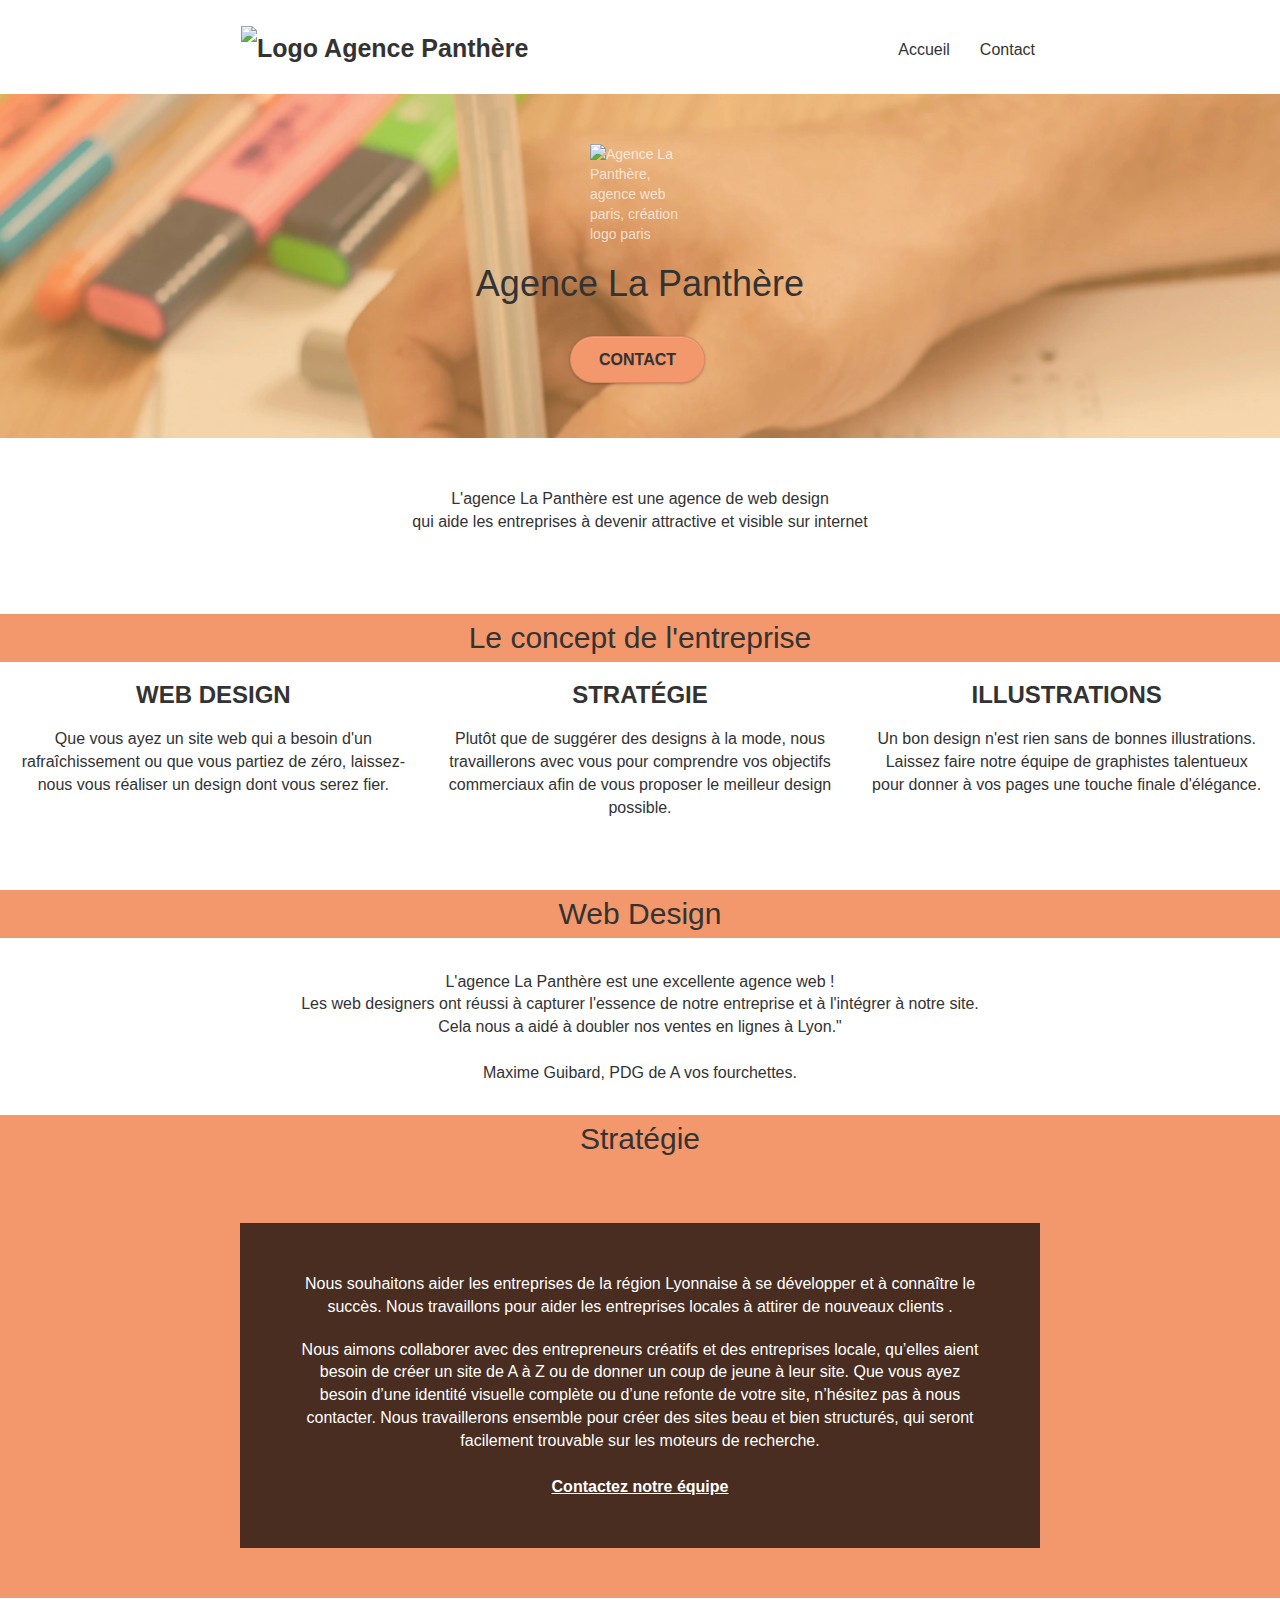
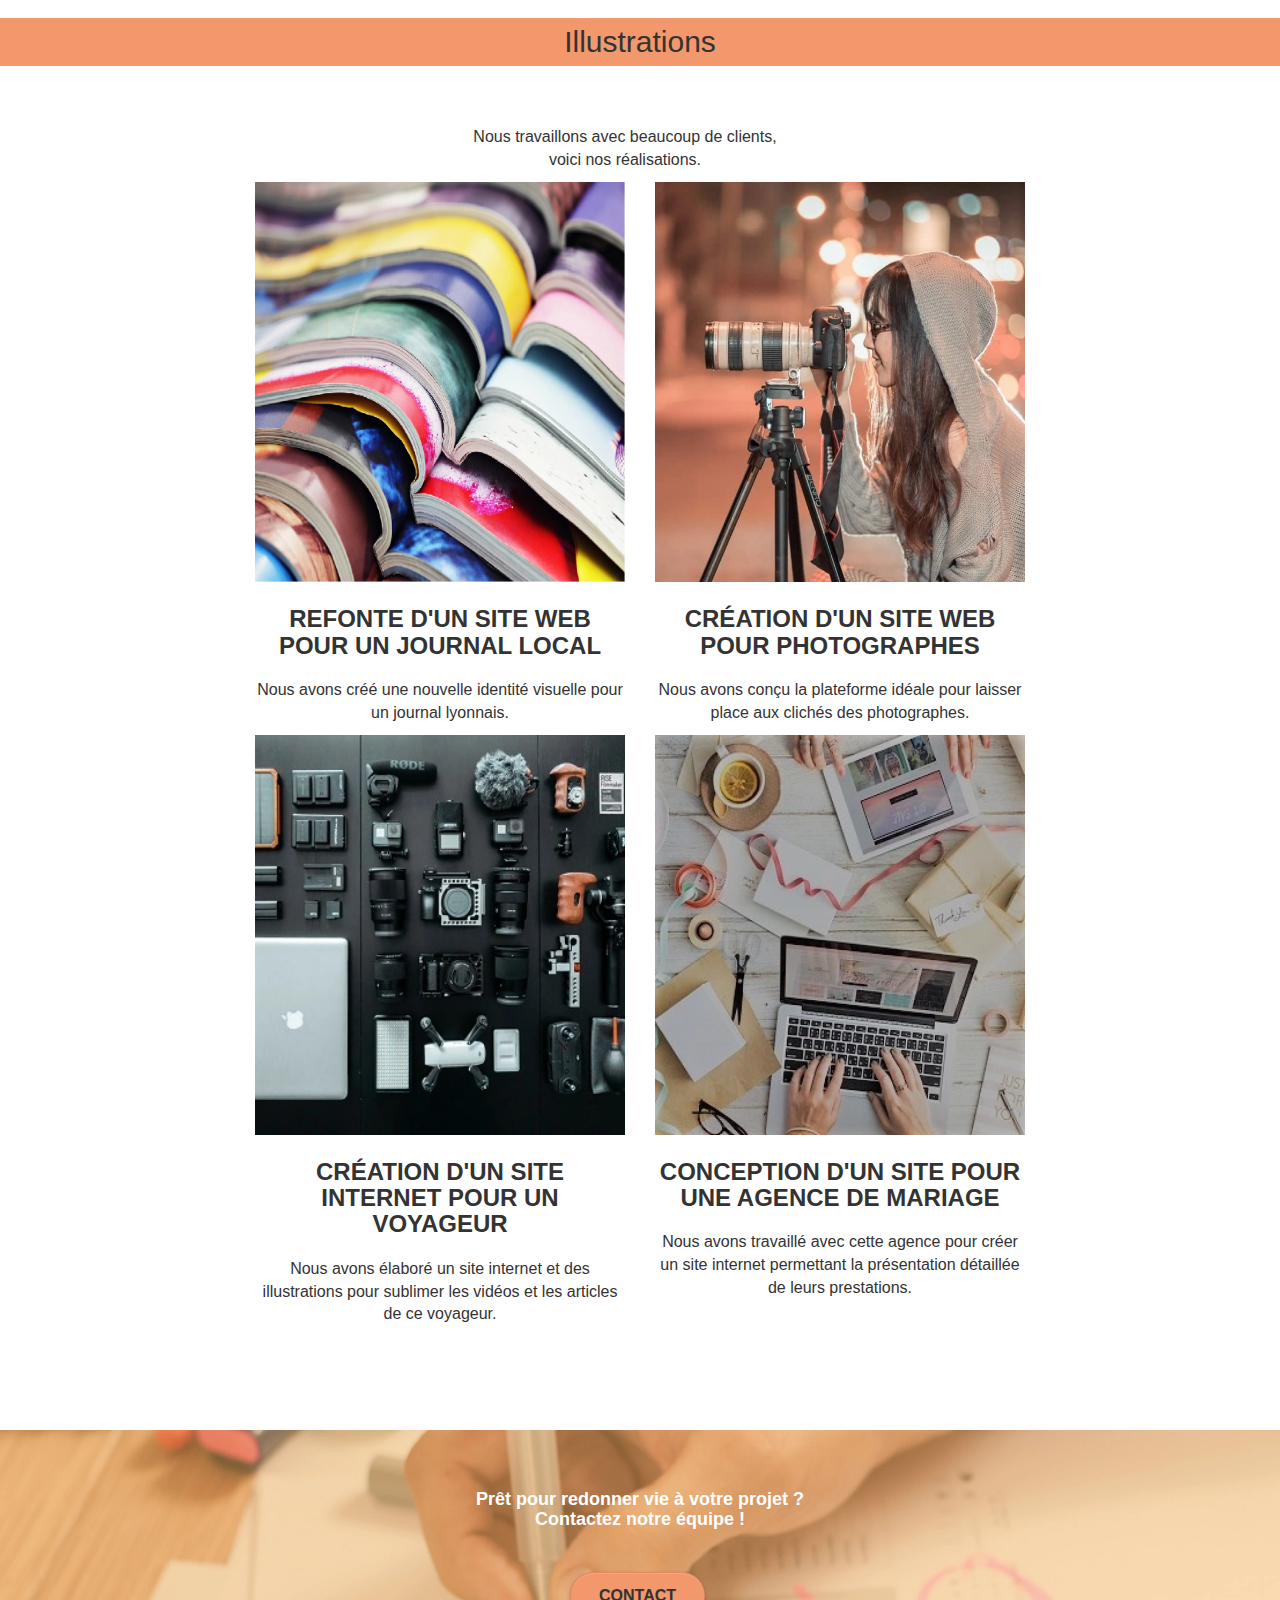
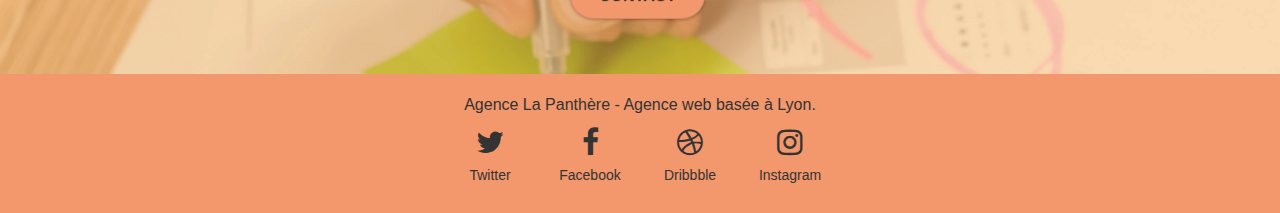
==== commit 5da234b3: "the last commit" ====
--- a/index.html
+++ b/index.html
@@ -54,7 +54,7 @@
 	</header>
 	<main>
 		<article>
-			<div class="bloc bgc-dark-slate-blue bg-banniere d-bloc bg-t-edge bloc-bg-texture b-parallax">
+			<div class="bloc bg-banniere d-bloc bg-t-edge bloc-bg-texture b-parallax">
 				<div class="container bloc-lg">
 					<div class="row tight-width-whitespace">
 						<div class="col-sm-12 align-center">
--- a/style.css
+++ b/style.css
@@ -10,7 +10,10 @@
     flex-direction: row;
     align-items: center;
 }
-
+.bloc-img{
+    width: 100%;
+    height: 300px;
+}
 .attenuer{
     color: #333333;
     opacity: 0.5;
@@ -80,10 +83,10 @@
 .bg-tr-edge,
 .bg-br-edge,
 .bg-repeat {
-    -webkit-background-size: auto!important;
-    -moz-background-size: auto!important;
-    -o-background-size: auto!important;
-    background-size: auto!important;
+    -webkit-background-size: cover!important;
+    -moz-background-size: cover!important;
+    -o-background-size: cover!important;
+    background-size: cover!important;
 }
 
 .bg-repeat {
@@ -777,7 +780,7 @@
 }
 
 .tc-white {
-    color: #F3976C!important;
+    color: #333333!important;
 }
 
 .btn-atomic-tangerine {
@@ -812,7 +815,7 @@
 }
 
 .bg-banniere {
-    background-image: url("img/agence-la-panthere.webp");
+    background-image: url("img/image-de-presentation.webp");
 }
 
 .bg-presentation {
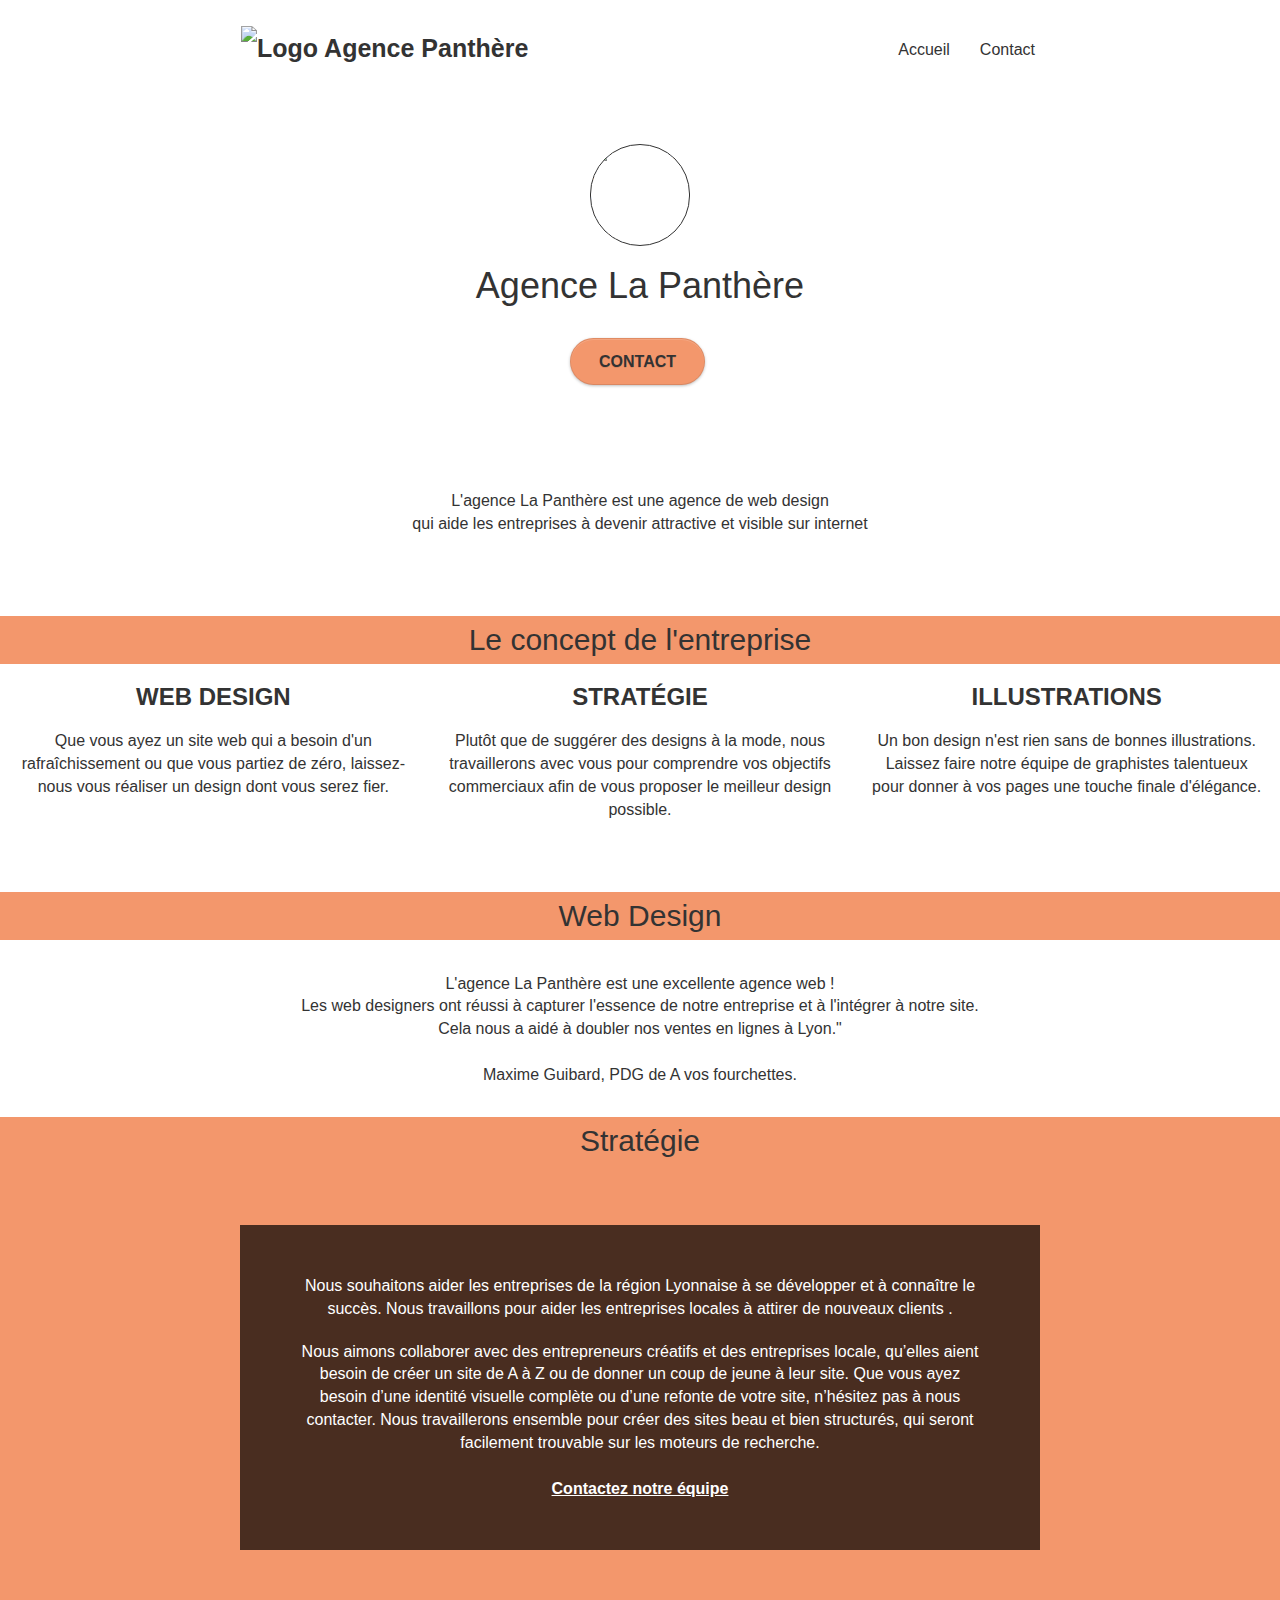
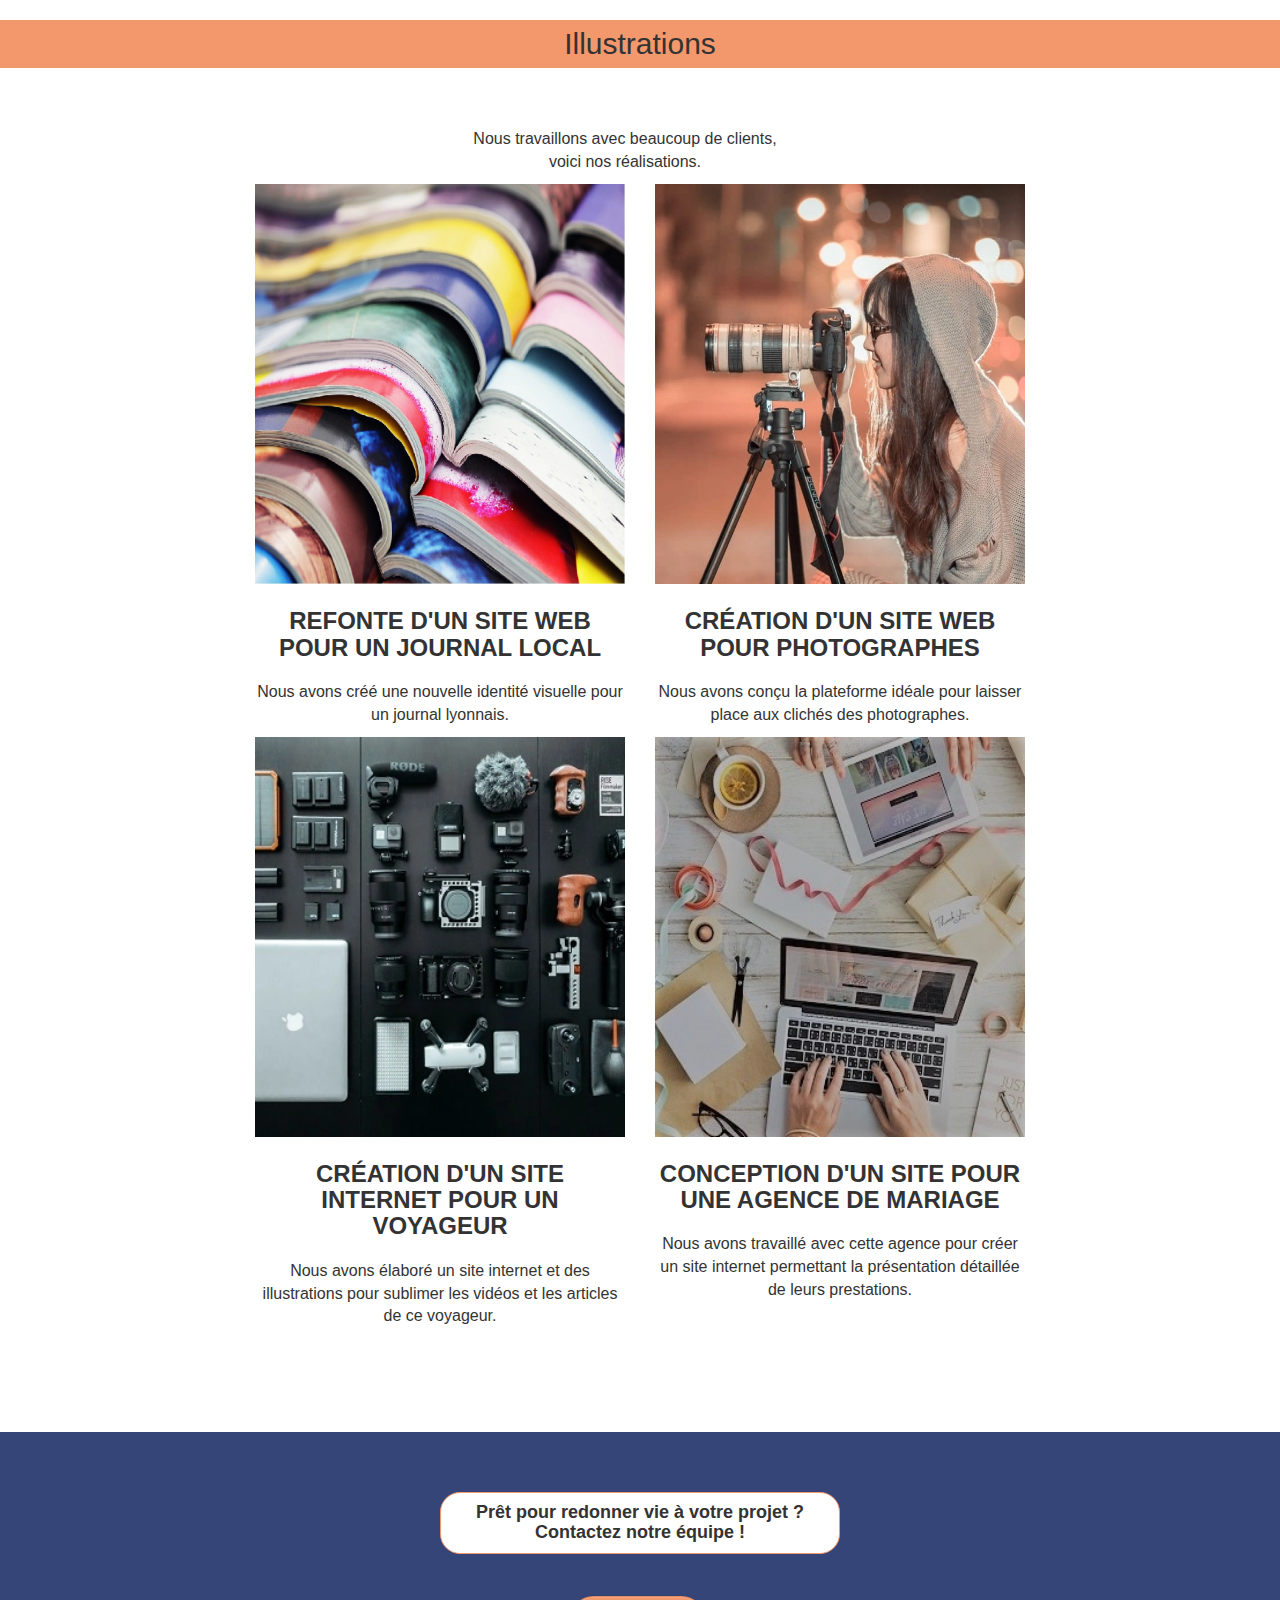
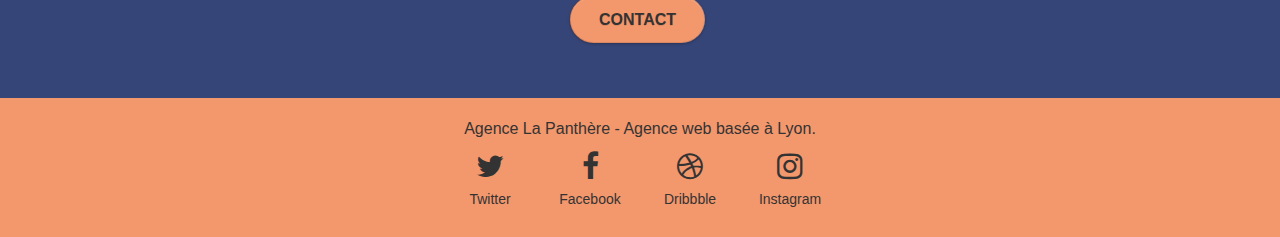
==== commit 8c9e08fa: "the last commit" ====
--- a/index.html
+++ b/index.html
@@ -58,7 +58,7 @@
 				<div class="container bloc-lg">
 					<div class="row tight-width-whitespace">
 						<div class="col-sm-12 align-center">
-							<img src="img/logo.webp" class="center-block image-resize-mode" width="100" alt="Agence La Panthère, agence web paris, création logo paris" />
+							<img src="img/logo.webp" class="center-block icon-logo image-resize-mode" width="100" alt="Agence La Panthère, agence web paris, création logo paris" />
 							<h1 class="text-center tc-white ">
 								Agence La Panthère
 							</h1>
@@ -208,8 +208,8 @@
 	<footer>
 		<nav class="bloc bgc-dark-slate-blue bg-banniere d-bloc bloc-bg-texture">
 			<div class="container bloc-lg">
-				<div class="row">
-					<h4 class="mg-md text-center">
+				<div class="row alignement">
+					<h4 class="mg-md text-center ">
 						Prêt pour redonner vie à votre projet ?<br>Contactez notre équipe !
 					</h4>
 					<div class="col-sm-12 text-center">
--- a/style.css
+++ b/style.css
@@ -5,11 +5,35 @@
     -webkit-font-smoothing: antialiased;
     -moz-osx-font-smoothing: grayscale;
 }
+span{
+    color:#333333;
+}
+
+.icon-logo{
+    border: 1px solid #333333;
+    border-radius: 50px;
+
+}
 .alignement{
     display: flex;
-    flex-direction: row;
+    flex-direction: column;
     align-items: center;
 }
+.fond-title{
+    width: 500px;
+    padding: 20px 0px;
+    background-color: #F3976C;
+    border-radius: 20px;
+    border: 1px solid #F3976C;
+}
+
+.fond{
+    background-color: #FFFFFF;
+    width: 70%;
+    border-radius: 20px;
+    border: 1px solid #F3976C;
+}
+
 .bloc-img{
     width: 100%;
     height: 300px;
@@ -715,8 +739,13 @@
 }
 
 h4{
-    color: #FFFFFF!important;
+    padding: 10px 0px;
+    color: #333333!important;
     font-weight: 700;
+    border-radius: 20px;
+    background-color: #FFFFFF;
+    border: 1px solid #F3976C;
+    width: 400px;
 }
 
 p {
@@ -815,7 +844,7 @@
 }
 
 .bg-banniere {
-    background-image: url("img/image-de-presentation.webp");
+    background-image: url("img/bureau.webp");
 }
 
 .bg-presentation {
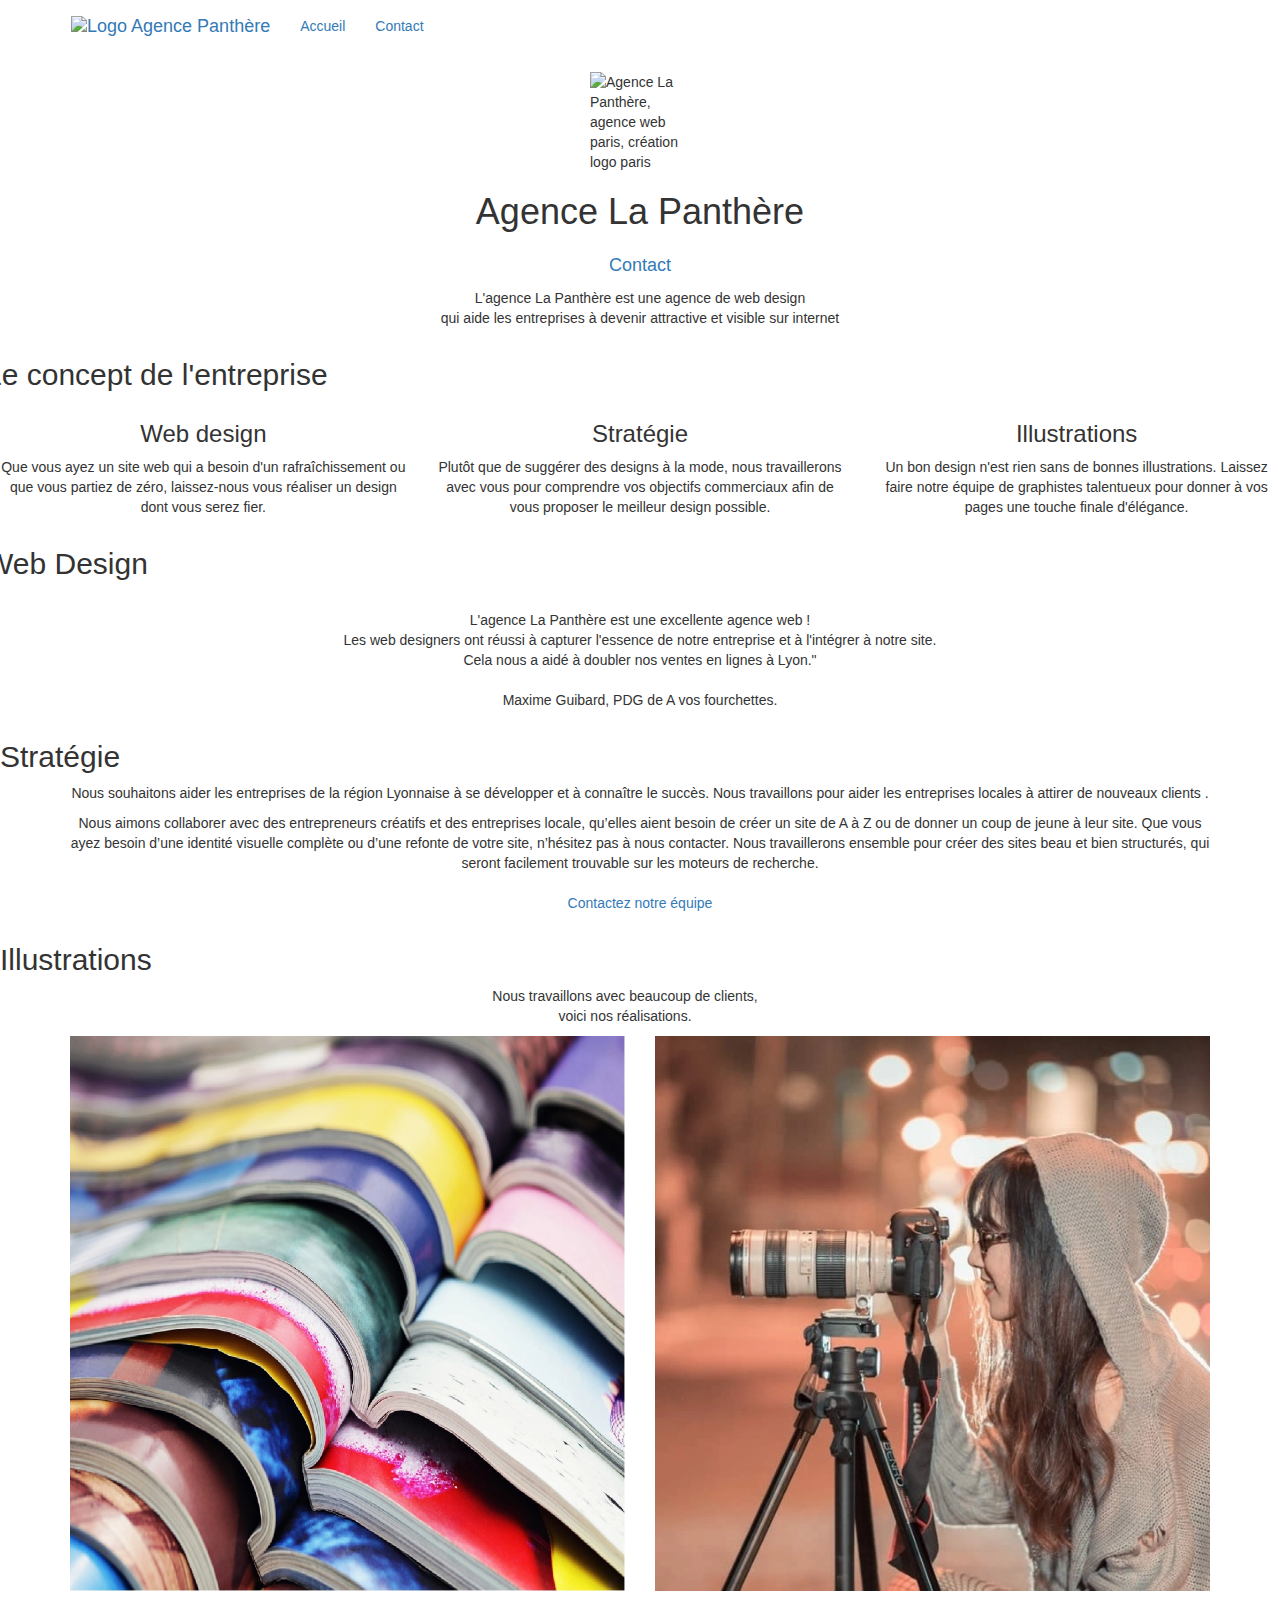
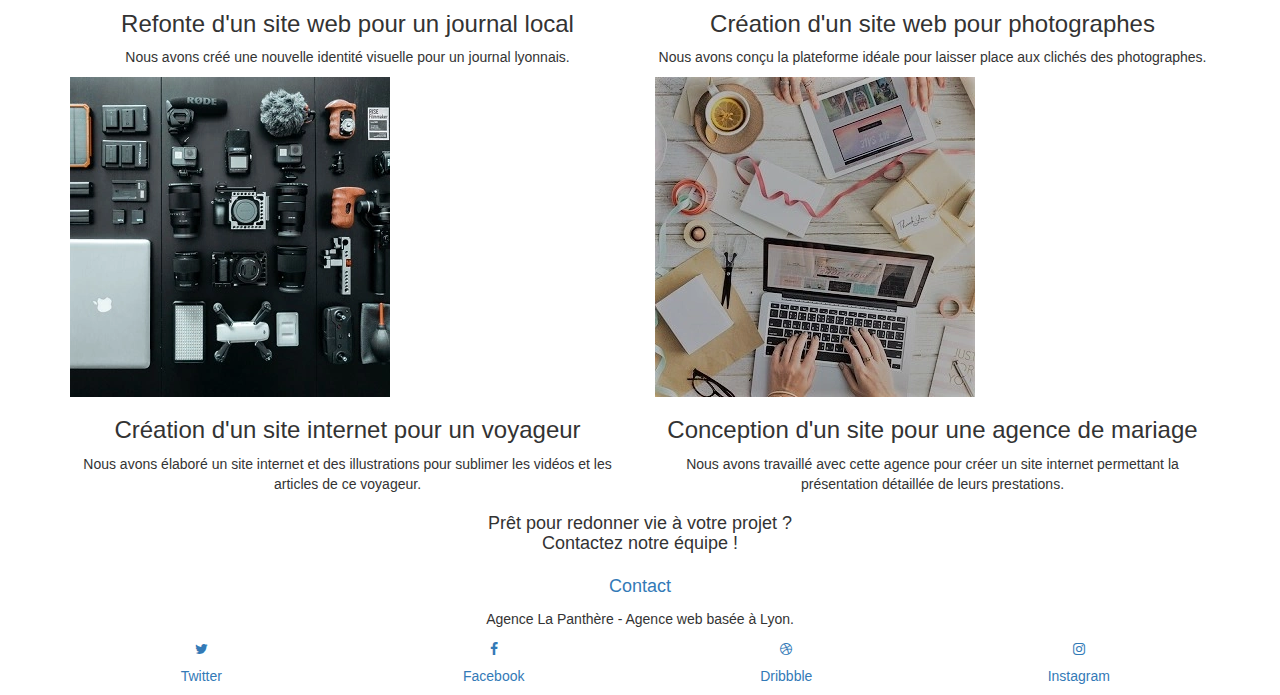
==== commit 6933c2f9: "minifier cdn" ====
--- a/index.html
+++ b/index.html
@@ -10,16 +10,16 @@
 	<!-- CSS min only -->
 	<link rel="shortcut icon" type="image/png" href="favicon.jpg">
 	<link rel="stylesheet" href="https://cdn.jsdelivr.net/npm/bootstrap@3.3.7/dist/css/bootstrap.min.css" integrity="sha384-BVYiiSIFeK1dGmJRAkycuHAHRg32OmUcww7on3RYdg4Va+PmSTsz/K68vbdEjh4u" crossorigin="anonymous">
-	<link rel="stylesheet" type="text/css" href="style.css">
+	<link rel="stylesheet" type="text/css" href="style.min.css">
 	<link rel="stylesheet" href="https://cdnjs.cloudflare.com/ajax/libs/font-awesome/4.7.0/css/font-awesome.min.css" integrity="sha512-SfTiTlX6kk+qitfevl/7LibUOeJWlt9rbyDn92a1DqWOw9vWG2MFoays0sgObmWazO5BQPiFucnnEAjpAB+/Sw==" crossorigin="anonymous" referrerpolicy="no-referrer" />
-	<link rel="stylesheet" type="text/css" href="./css/et-line.css">
+	<link rel="stylesheet" type="text/css" href="./css/et-line.min.css">
 	<!-- CSS min only -->
 	
 	<!--script only -->
 	<script src="https://cdnjs.cloudflare.com/ajax/libs/jquery/2.1.0/jquery.min.js" integrity="sha512-qp27nuUylUgwBZJHsmm3W7klwuM5gke4prTvPok3X5zi50y3Mo8cgpeXegWWrdfuXyF2UdLWK/WCb5Mv7CKHcA==" crossorigin="anonymous" referrerpolicy="no-referrer"></script>
 	<script src="https://cdn.jsdelivr.net/npm/bootstrap@3.3.7/dist/js/bootstrap.min.js" integrity="sha384-Tc5IQib027qvyjSMfHjOMaLkfuWVxZxUPnCJA7l2mCWNIpG9mGCD8wGNIcPD7Txa" crossorigin="anonymous"></script>
 	<script src="./js/blocs.min.js"></script>
-	<script src="./js/jquery.touchSwipe.js"></script>
+	<script src="https://cdnjs.cloudflare.com/ajax/libs/jquery.touchswipe/1.6.19/jquery.touchSwipe.min.js"></script>
 	<script src="./js/gmaps.js"></script>
 	<!--script min only -->
 
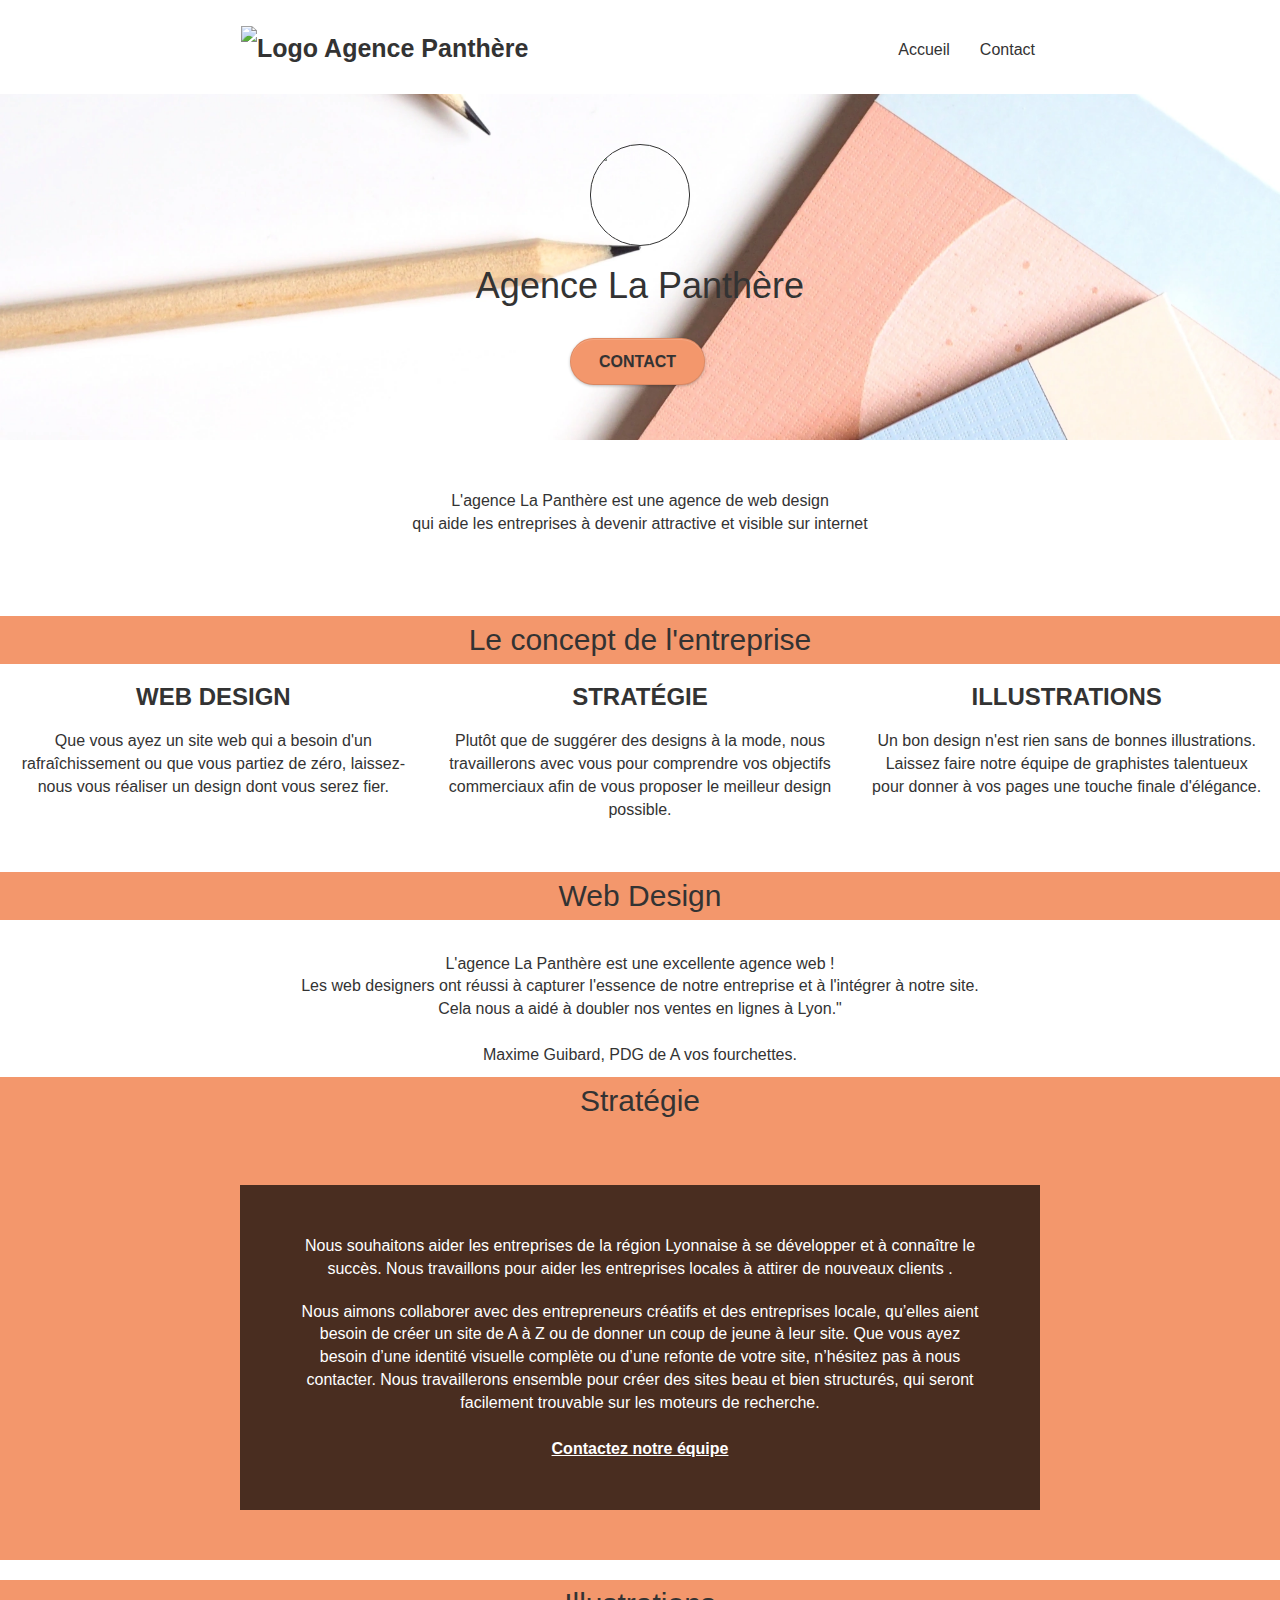
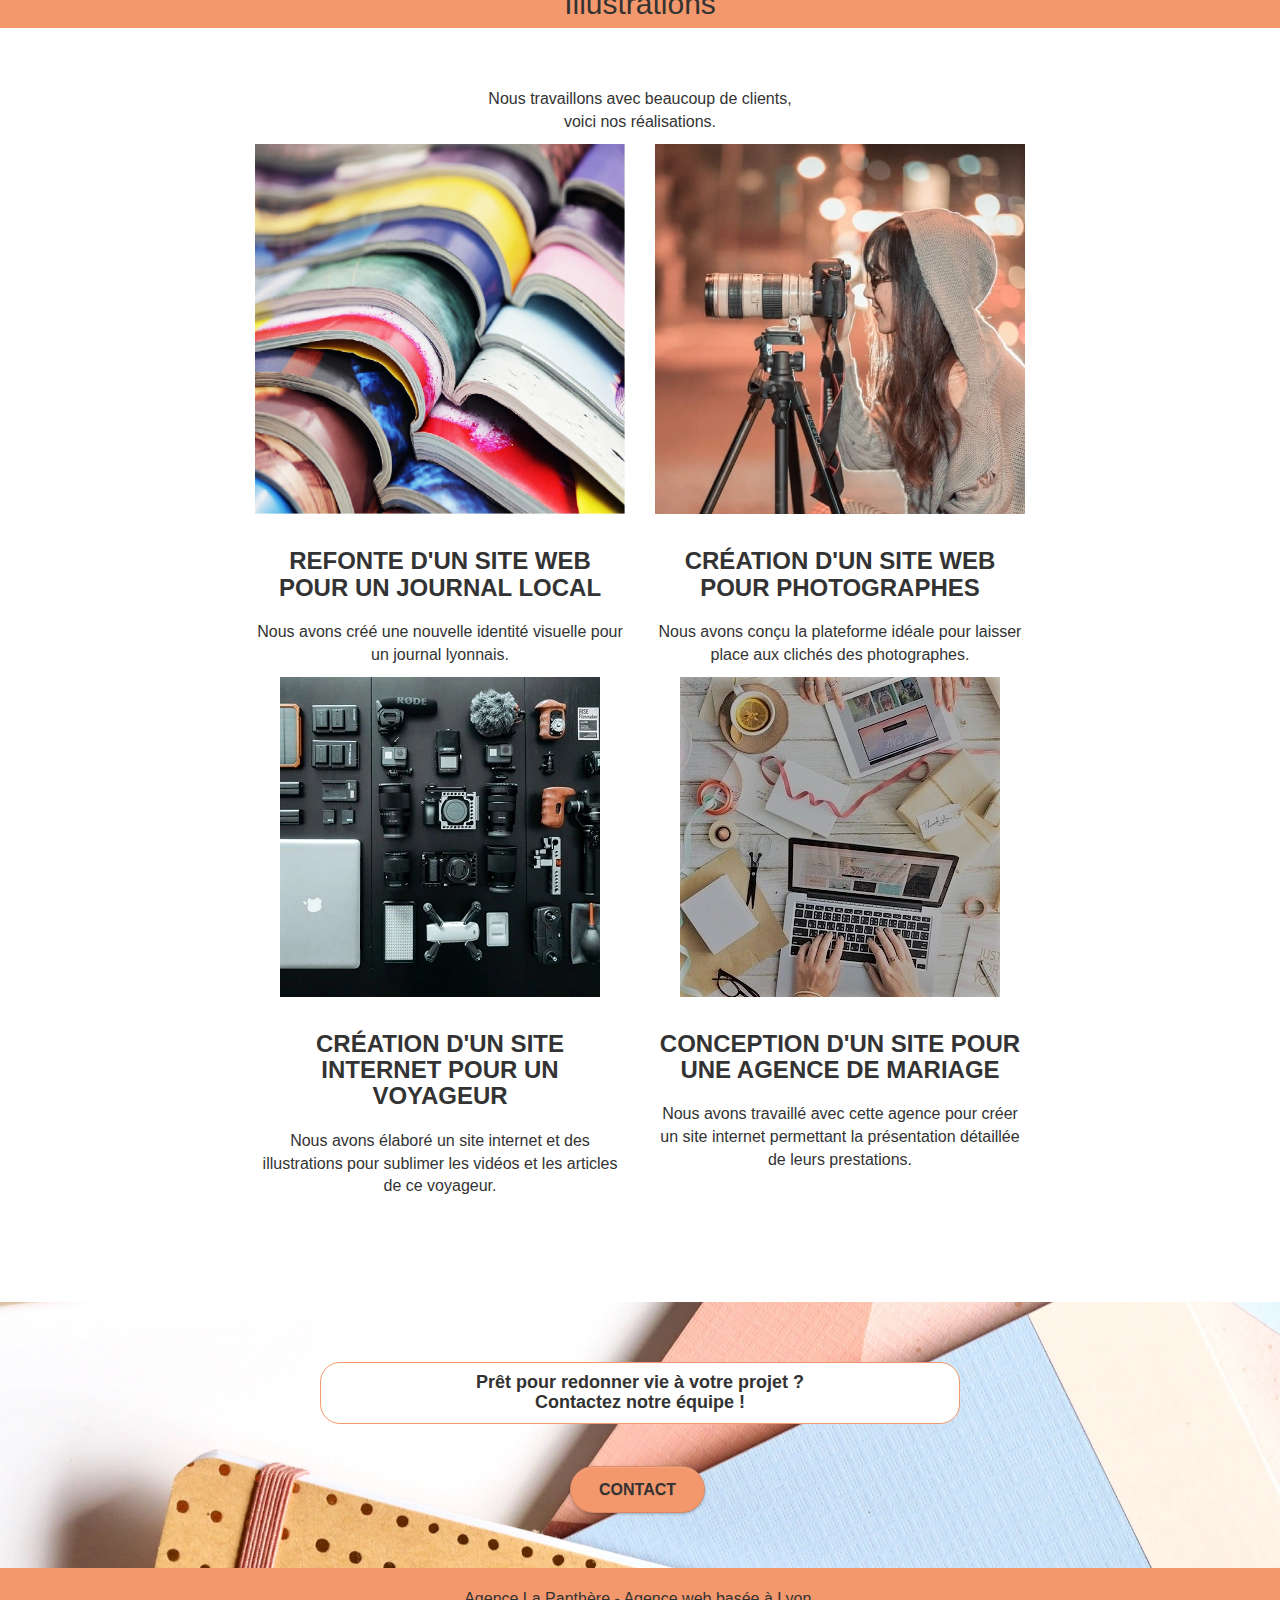
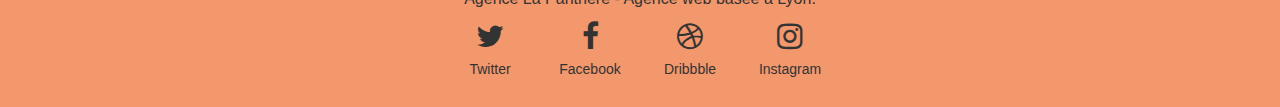
==== commit 709c1d29: "rectification img, marge,lien panthère" ====
--- a/index.html
+++ b/index.html
@@ -19,7 +19,7 @@
 	<script src="https://cdnjs.cloudflare.com/ajax/libs/jquery/2.1.0/jquery.min.js" integrity="sha512-qp27nuUylUgwBZJHsmm3W7klwuM5gke4prTvPok3X5zi50y3Mo8cgpeXegWWrdfuXyF2UdLWK/WCb5Mv7CKHcA==" crossorigin="anonymous" referrerpolicy="no-referrer"></script>
 	<script src="https://cdn.jsdelivr.net/npm/bootstrap@3.3.7/dist/js/bootstrap.min.js" integrity="sha384-Tc5IQib027qvyjSMfHjOMaLkfuWVxZxUPnCJA7l2mCWNIpG9mGCD8wGNIcPD7Txa" crossorigin="anonymous"></script>
 	<script src="./js/blocs.min.js"></script>
-	<script src="https://cdnjs.cloudflare.com/ajax/libs/jquery.touchswipe/1.6.19/jquery.touchSwipe.min.js"></script>
+	<script src="./js/jquery.touchSwipe.js"></script>
 	<script src="./js/gmaps.js"></script>
 	<!--script min only -->
 
@@ -29,7 +29,7 @@
 		<div class="container bloc-sm">
 			<nav class="navbar row">
 				<div class="navbar-header">
-					<a class="navbar-brand" href="index.html">
+					<a class="navbar-brand" href="./index.html">
 						<img src="img/agence-la-panthere-monochrome.svg" alt="Logo Agence Panthère " height="40" />
 					</a>
 					<button type="button" class="ui-navbar-toggle navbar-toggle" data-toggle="collapse" data-target=".navbar-1">
@@ -71,7 +71,7 @@
 			</div>
 			<aside class="bloc bgc-white l-bloc">
 				<div class="container bloc-md">
-					<div class="row">
+					<div>
 						<div class="col-sm-12 text-center">
 							<p class="responsive-text">L'agence La Panthère est une agence de web design <br/>qui aide les entreprises à devenir attractive et visible sur internet<br/></p>
 						</div>
@@ -82,45 +82,47 @@
 
 		<article class="row med-width-whitespace">
 			<h2>Le concept de l'entreprise</h2>
-			<section class="col-sm-4 align-center">
-				<div class="text-center">
-					<span class="et-icon-browser sm-shadow icon-dark-slate-blue icons icon-lg"></span>
-				</div>
-				<h3 class="mg-md text-center">
-					Web design
-				</h3>
-				<p class="text-center ">
-					Que vous ayez un site web qui a besoin d'un rafraîchissement ou que vous partiez de zéro, laissez-nous vous réaliser un design dont vous serez fier.
-				</p>
-			</section>
-
-			<section class="col-sm-4 align-center">
-				<div class="text-center">
-					<span class="et-icon-presentation sm-shadow icon-dark-slate-blue icons icon-lg"></span>
-				</div>
-				<h3 class="mg-md text-center">
-					Stratégie
-				</h3>
-				<p class="text-center ">
-					Plutôt que de suggérer des designs à la mode, nous travaillerons avec vous pour comprendre vos objectifs commerciaux afin de vous proposer le meilleur design possible.<br>
-				</p>
-			</section>
-
-			<section class="col-sm-4 align-center">
-				<div class="text-center">
-					<span class="et-icon-edit sm-shadow icon-dark-slate-blue icons icon-lg"></span>
-				</div>
-				<h3 class="mg-md text-center">
-					Illustrations
-				</h3>
-				<p class="text-center ">
-					Un bon design n'est rien sans de bonnes illustrations. Laissez faire notre équipe de graphistes talentueux pour donner à vos pages une touche finale d'élégance.
-				</p>
+			<section>
+				<aside class="col-sm-4 align-center">
+					<div class="text-center">
+						<span class="et-icon-browser sm-shadow icon-dark-slate-blue icons icon-lg"></span>
+					</div>
+					<h3 class="mg-md text-center">
+						Web design
+					</h3>
+					<p class="text-center ">
+						Que vous ayez un site web qui a besoin d'un rafraîchissement ou que vous partiez de zéro, laissez-nous vous réaliser un design dont vous serez fier.
+					</p>
+				</aside>
+
+				<aside class="col-sm-4 align-center">
+					<div class="text-center">
+						<span class="et-icon-presentation sm-shadow icon-dark-slate-blue icons icon-lg"></span>
+					</div>
+					<h3 class="mg-md text-center">
+						Stratégie
+					</h3>
+					<p class="text-center ">
+						Plutôt que de suggérer des designs à la mode, nous travaillerons avec vous pour comprendre vos objectifs commerciaux afin de vous proposer le meilleur design possible.<br>
+					</p>
+				</aside>
+
+				<aside class="col-sm-4 align-center">
+					<div class="text-center">
+						<span class="et-icon-edit sm-shadow icon-dark-slate-blue icons icon-lg"></span>
+					</div>
+					<h3 class="mg-md text-center">
+						Illustrations
+					</h3>
+					<p class="text-center ">
+						Un bon design n'est rien sans de bonnes illustrations. Laissez faire notre équipe de graphistes talentueux pour donner à vos pages une touche finale d'élégance.
+					</p>
+				</aside>
 			</section>
 		</article>	
 
 		<div>
-			<section class="row voffset-lg voffset">
+			<section class="voffset-lg voffset">
 				<h2>Web Design</h2>
 				<div class="col-xs-12 col-md-8 col-md-offset-2 text-center">
 					<p class="responsive-text"><br/>L'agence La Panthère est une excellente agence web !<br/> 
@@ -151,11 +153,11 @@
 			<section class="bloc bgc-white bg-repeat l-bloc">
 				<h2>Illustrations</h2>
 				<div class="container bloc-lg">
-					<div class="row col-sm-12 text-center">
+					<div class="col-sm-12 text-center">
 						<p>Nous travaillons avec beaucoup de clients,<br/>voici nos réalisations.<br/></p>
 					</div>
 					<div class="row tight-width-whitespace portfolio-row">
-						<div class="col-sm-6">
+						<div class="col-sm-6 img-align">
 							<a href="#" data-lightbox="img/1.webp" data-gallery-id="gallery-1" data-caption="Refonte d'un site web pour un journal local" data-frame="snapshot-lb">
 								<img src="img/1.webp" class="img-responsive portfolio-thumb dimension" alt="Refonte site web journal"/>
 							</a>
@@ -166,7 +168,7 @@
 								Nous avons créé une nouvelle identité visuelle pour un journal lyonnais.
 							</p>
 						</div>
-						<div class="col-sm-6 ">
+						<div class="col-sm-6 img-align">
 							<a href="#" data-lightbox="img/2.webp" data-gallery-id="gallery-1" data-caption="Création d'un site web pour photographes" data-frame="snapshot-lb">
 								<img src="img/2.webp" class="img-responsive portfolio-thumb dimension" alt="Création d'un site web pour photographes" />
 							</a>
@@ -177,7 +179,7 @@
 								Nous avons conçu la plateforme idéale pour laisser place aux clichés des photographes.
 							</p>
 						</div>
-						<div class="col-sm-6">
+						<div class="col-sm-6 img-align">
 							<a href="#" data-lightbox="img/3.webp" data-gallery-id="gallery-1" data-caption="Création d'un site internet pour un voyageur" data-frame="snapshot-lb">
 								<img src="img/3.webp" class="img-responsive  portfolio-thumb" alt="Création d'un site web pour voyageur"/>
 							</a>
@@ -188,7 +190,7 @@
 								Nous avons élaboré un site internet et des illustrations pour sublimer les vidéos et les articles de ce voyageur.
 							</p>
 						</div>
-						<div class="col-sm-6">
+						<div class="col-sm-6 img-align">
 							<a href="#" data-lightbox="img/4.webp" data-gallery-id="gallery-1" data-caption="Conception d'un site pour une agence de mariage" data-frame="snapshot-lb">
 								<img src="img/4.webp" class="img-responsive portfolio-thumb dimension" alt="Création d'un site web pour agence de mariage" />
 							</a>
@@ -208,7 +210,7 @@
 	<footer>
 		<nav class="bloc bgc-dark-slate-blue bg-banniere d-bloc bloc-bg-texture">
 			<div class="container bloc-lg">
-				<div class="row alignement">
+				<div class="alignement">
 					<h4 class="mg-md text-center ">
 						Prêt pour redonner vie à votre projet ?<br>Contactez notre équipe !
 					</h4>
@@ -220,7 +222,7 @@
 		</nav>
 		<nav class="bloc bgc-atomic-tangerine d-bloc">
 			<div class="container bloc-sm">
-				<div class="row">
+				<div>
 					<div class="col-sm-12">
 						<p class="text-center dark">
 							Agence La Panthère - Agence web basée à Lyon.<br>
@@ -265,4 +267,4 @@
 		</nav>
 	</footer>
 </body>
-</html>
+</html>--- a/style.min.css
+++ b/style.min.css
@@ -0,0 +1 @@
+body{margin:0;padding:0;overflow-x:hidden;-webkit-font-smoothing:antialiased;-moz-osx-font-smoothing:grayscale}span{color:#333}.icon-logo{border:1px solid #333;border-radius:50px}.alignement{display:flex;flex-direction:column;align-items:center}.fond-title{width:90%;padding:20px 0;background-color:#F3976C;border-radius:20px;border:1px solid #F3976C}.fond{background-color:#FFF;width:70%;border-radius:20px;border:1px solid #F3976C}.bloc-img{width:100%;height:300px}.attenuer{color:#333;opacity:.5}a,button{transition:all .3s ease-in-out;outline:none!important}a:hover{text-decoration:none;cursor:pointer}#page-loading-blocs-notifaction{position:fixed;top:0;bottom:0;width:100%;z-index:100000;background:#FFF url(img/pageload-spinner.gif) no-repeat center center}.responsive-text{font-weight:lighter;width:100%;height:auto}.bloc{width:100%;clear:both;background:50% 50% no-repeat;padding:0;-webkit-background-size:cover;-moz-background-size:cover;-o-background-size:cover;background-size:cover;position:relative}.img-align{display:flex;flex-direction:column;justify-content:center;align-items:center}.bloc .container{padding-left:0;padding-right:0}.bloc-lg{padding:50px 50px}.bloc-md{padding:50px}.bloc-sm{padding:20px 50px}.bg-center,.bg-l-edge,.bg-r-edge,.bg-t-edge,.bg-b-edge,.bg-tl-edge,.bg-bl-edge,.bg-tr-edge,.bg-br-edge,.bg-repeat{-webkit-background-size:cover!important;-moz-background-size:cover!important;-o-background-size:cover!important;background-size:cover!important}.bg-repeat{background:repeat}.bg-t-edge{background:top no-repeat}.bloc-bg-texture::before{content:"";background-size:20px 20px;position:absolute;top:0;bottom:0;left:0;right:0}.b-parallax{background-attachment:fixed}.d-bloc{color:rgba(255,255,255,.7)}.d-bloc button:hover{color:rgba(255,255,255,.9)}.d-bloc .icon-round,.d-bloc .icon-square,.d-bloc .icon-rounded,.d-bloc .icon-semi-rounded-a,.d-bloc .icon-semi-rounded-b{border-color:rgba(255,255,255,.9)}.d-bloc .divider-h span{border-color:rgba(255,255,255,.2)}.d-bloc .a-btn,.d-bloc .navbar a,.d-bloc .navbar-brand,.d-bloc a .icon-sm,.d-bloc a .icon-lg,.d-bloc a .icon-xl,.d-bloc h1 a,.d-bloc h2 a,.d-bloc h3 a,.d-bloc h4 a,.d-bloc h5 a,.d-bloc h6 a,.d-bloc p a{color:rgba(255,255,255,.6)}.d-bloc .a-btn:hover,.d-bloc .navbar a:hover,.d-bloc .navbar-brand:hover,.d-bloc a:hover .icon-sm,.d-bloc a:hover .icon-md,.d-bloc a:hover .icon-lg,.d-bloc a:hover .icon-xl,.d-bloc h1 a:hover,.d-bloc h2 a:hover,.d-bloc h3 a:hover,.d-bloc h4 a:hover,.d-bloc h5 a:hover,.d-bloc h6 a:hover,.d-bloc p a:hover{color:rgba(255,255,255,1)}.d-bloc .navbar-toggle .icon-bar{background:rgba(255,255,255,1)}.d-bloc .btn-wire,.d-bloc .btn-wire:hover{color:rgba(255,255,255,1);border-color:rgba(255,255,255,1)}.d-bloc .panel{color:rgba(0,0,0,.5)}.d-bloc .panel button:hover{color:rgba(0,0,0,.7)}.d-bloc .panel icon{border-color:rgba(0,0,0,.7)}.d-bloc .panel .divider-h span{border-color:rgba(0,0,0,.1)}.d-bloc .panel .a-btn{color:rgba(0,0,0,.6)}.d-bloc .panel .a-btn:hover{color:rgba(0,0,0,1)}.d-bloc .panel .btn-wire,.d-bloc .panel .btn-wire:hover{color:rgba(0,0,0,.7);border-color:rgba(0,0,0,.3)}.d-bloc .panel,.l-bloc{color:rgba(0,0,0,.5)}.d-bloc .panel button:hover,.l-bloc button:hover{color:rgba(0,0,0,.7)}.l-bloc .icon-round,.l-bloc .icon-square,.l-bloc .icon-rounded,.l-bloc .icon-semi-rounded-a,.l-bloc .icon-semi-rounded-b{border-color:rgba(0,0,0,.7)}.d-bloc .panel .divider-h span,.l-bloc .divider-h span{border-color:rgba(0,0,0,.1)}.d-bloc .panel .a-btn,.l-bloc .a-btn,.l-bloc .navbar a,.l-bloc .navbar-brand,.l-bloc a .icon-sm,.l-bloc a .icon-md,.l-bloc a .icon-lg,.l-bloc a .icon-xl,.l-bloc h1 a,.l-bloc h2 a,.l-bloc h3 a,.l-bloc h4 a,.l-bloc h5 a,.l-bloc h6 a,.l-bloc p a{color:rgba(0,0,0,.6)}.d-bloc .panel .a-btn:hover,.l-bloc .a-btn:hover,.l-bloc .navbar a:hover,.l-bloc .navbar-brand:hover,.l-bloc a:hover .icon-sm,.l-bloc a:hover .icon-md,.l-bloc a:hover .icon-lg,.l-bloc a:hover .icon-xl,.l-bloc h1 a:hover,.l-bloc h2 a:hover,.l-bloc h3 a:hover,.l-bloc h4 a:hover,.l-bloc h5 a:hover,.l-bloc h6 a:hover,.l-bloc p a:hover{color:rgba(0,0,0,1)}.l-bloc .navbar-toggle .icon-bar{color:rgba(0,0,0,.6)}.d-bloc .panel .btn-wire,.d-bloc .panel .btn-wire:hover,.l-bloc .btn-wire,.l-bloc .btn-wire:hover{color:rgba(0,0,0,.7);border-color:rgba(0,0,0,.3)}.voffset{margin-top:30px}.voffset-lg{margin-top:40px}.row-no-gutters{margin-right:0;margin-left:0}.row.row-no-gutters>[class^="col-"],.row.row-no-gutters>[class*="col-"]{padding-right:0;padding-left:0}.navbar{margin-bottom:0;z-index:1}.navbar-brand{height:auto;padding:3px 15px;font-size:25px;font-weight:400;font-weight:600;line-height:44px}.navbar-brand img{max-height:200px;margin:0 5px 0 0;display:inline}.navbar-brand img[src$=svg]{min-width:100px}.nav-center .navbar-brand img{margin:0}.navbar .nav{padding-top:2px;margin-right:-16px;float:right;z-index:1}.nav>li{float:left;margin-top:4px;font-size:16px}.navbar-nav .open .dropdown-menu>li>a{text-align:inherit}.nav>li a:hover,.nav>li a:focus{background:transparent}.navbar-toggle{margin:10px 10px 0 0;border:0}.navbar-toggle:hover{background:transparent!important}.navbar-toggle .icon-bar{background-color:rgba(0,0,0,.5);width:26px}.nav-invert .navbar .nav{float:left}.nav-invert .navbar-header,.nav-invert .navbar-brand{float:right;position:relative;z-index:2}@media (min-width:768px){.site-navigation{position:absolute;top:50%;right:20px;transform:translate(0,-50%);-webkit-transform:translateY(-50%)}.nav>li .dropdown-menu a,.nav>li .dropdown-menu a:hover{color:#484848}.nav-invert .site-navigation{left:0;right:0}.nav-center{text-align:center}.nav-center .navbar-header{width:100%}.nav-center .navbar-header,.nav-center .navbar-brand,.nav-center .nav>li{float:none;display:inline-block}.nav-center .site-navigation{position:relative;width:100%;right:0;margin-right:0;margin-top:20px}.nav-center.mini-nav .navbar-toggle{float:none;margin:10px auto 0}}.nav>li>.dropdown a{background:none!important;display:block;padding:14px 15px}nav .caret{margin:0 5px}.dropdown-menu .dropdown-menu{top:-8px;left:100%}.dropdown-menu .dropmenu-flow-right{top:100%;left:0;margin-left:-1px;border-top-left-radius:0;border-top-right-radius:0}.dropdown-menu .dropdown span{border:4px solid #000;border-top-color:transparent;border-right-color:transparent;border-bottom-color:transparent;margin:6px -5px 0 0!important;float:right}.mg-md{margin-top:10px;margin-bottom:20px}.mg-lg{margin-top:10px;margin-bottom:40px}.btn{margin:0 5px 5px 0}.btn.pull-right{margin:0 0 5px 5px}.btn-d,.btn-d:hover,.btn-d:focus{color:#FFF;background:rgba(0,0,0,.3)}button{outline:none!important}.btn-rd{border-radius:40px}.btn-clean{border:1px solid rgba(0,0,0,.08);border-bottom-color:rgba(0,0,0,.1);text-shadow:0 1px 0 rgba(0,0,1,.1);box-shadow:0 1px 3px rgba(0,0,1,.25),inset 0 1px 0 0 rgba(255,255,255,.15)}.icon-md{font-size:30px!important}.icon-lg{font-size:60px!important}.sm-shadow{text-shadow:0 1px 2px rgba(0,0,0,.3)}.panel-sq,.panel-sq .panel-heading,.panel-sq .panel-footer{border-radius:0}.panel-rd{border-radius:30px}.panel-rd .panel-heading{border-radius:29px 29px 0 0}.panel-rd .panel-footer{border-radius:0 0 29px 29px}.form-control{border-color:rgba(0,0,0,.1);box-shadow:none}.scrollToTop{width:40px;height:40px;position:fixed;bottom:20px;right:20px;opacity:0;z-index:500;transition:all .3s ease-in-out}.scrollToTop span{margin-top:6px}.showScrollTop{font-size:14px;opacity:1}a[data-lightbox]{position:relative;display:block;text-align:center}a[data-lightbox]:hover::before{content:"+";font-family:"HelveticaNeue-Light","Helvetica Neue Light","Helvetica Neue",Helvetica,Arial;font-size:32px;width:50px;height:50px;margin-left:-25px;border-radius:50%;background:rgba(0,0,0,.6);color:#FFF;font-weight:100;z-index:1;position:absolute;top:50%;right:45%;transform:translateY(-50%);-webkit-transform:translateY(-50%)}a[data-lightbox]:hover img{opacity:.6;-webkit-animation-fill-mode:none;animation-fill-mode:none}#lightbox-modal{display:flex;align-items:center}#lightbox-modal .modal-dialog{width:90%;max-width:900px;margin:0 auto 0}#lightbox-modal .modal-dialog img{max-height:90vh;margin:0 auto}.lightbox-caption{padding:20px;color:#FFF;background:rgba(0,0,0,.5);position:absolute;left:15px;right:15px;bottom:5px}.close-lightbox{color:#FFF;font-size:30px;position:absolute;top:20px;right:20px;z-index:20;background:rgba(0,0,0,.5);border:none;line-height:30px;padding:0 9px 5px;opacity:.3}.close-lightbox:hover,.next-lightbox:hover,.prev-lightbox:hover{opacity:1;color:#FFF}.next-lightbox,.prev-lightbox{font-size:20px;color:rgba(255,255,255,.9);background:rgba(0,0,0,.5);transition:all .2s ease-in-out;position:absolute;top:45%;z-index:1;opacity:.4}.next-lightbox{padding:6px 8px 1px 13px;right:25px}.prev-lightbox{padding:6px 13px 1px 10px;left:25px}.snapshot-lb .modal-body{padding-bottom:45px}.snapshot-lb .lightbox-caption{padding:0;color:rgba(0,0,0,.5);background:none}h1,h2,h3,h4,h5,h6,p,label,.btn,a{font-weight:400;color:#333333!important}.container{max-width:800px}.hero-bloc-text-sub{font-size:36px}.statement-bloc-text{line-height:26px;font-style:italic;font-size:20px;text-align:center;font-weight:lighter;max-width:520px;margin:auto auto auto auto}.tight-width-whitespace{max-width:100%;margin:auto auto auto auto}.cta-hero{margin-top:22px;color:#333333!important;text-transform:uppercase;padding:12px 28px 12px 28px;font-size:16px;font-weight:700}.social{max-width:400px;margin:auto auto auto auto}h1{color:#333333!important}h2{background-color:#F3976C;text-align:center;line-height:1.6em}h3{text-transform:uppercase;font-weight:700;color:#333333!important}h4{padding:10px 0;color:#333333!important;font-weight:700;border-radius:20px;background-color:#FFF;border:1px solid #F3976C;width:80%}p{font-size:16px}.align{overflow-wrap:normal}.med-width-whitespace{width:100%;margin:auto;box-shadow:0 0 0 #333}.icons{margin-bottom:14px;margin-top:24px}.white{color:#FFFFFF!important}.dark{color:#333333!important}.portfolio-thumb{margin-bottom:24px}.portfolio-row{margin-bottom:44px;margin-top:50px}.avatar{box-shadow:0 4px 9px rgba(0,0,0,.3)}.black-background{background-color:rgba(0,0,0,.7);padding:40px 40px 40px 40px}.bold-link{font-weight:900;text-decoration:underline!important}.bgc-white{background-color:#FFF}.bgc-dark-slate-blue{background-color:#364577}.bgc-atomic-tangerine{background-color:#F3976C}.tc-white{color:#333333!important}.btn-atomic-tangerine{background:#F3976C;color:#333333!important}.btn-atomic-tangerine:hover{background:#deb9a6!important;color:#FFFFFF!important}.ltc-white{color:#FFFFFF!important}.ltc-white:hover{color:#cccccc!important}.ltc-atomic-tangerine{color:#F3976C!important}.ltc-atomic-tangerine:hover{color:#c27956!important}.icon-dark-slate-blue{color:#364577!important;border-color:#364577!important}.bg-banniere{background-image:url(img/bureau.webp)}.bg-presentation{background-image:url(img/image-de-presentation.webp)}@media (max-width:1024px){.bloc.full-width-bloc,.bloc-tile-2.full-width-bloc .container,.bloc-tile-3.full-width-bloc .container,.bloc-tile-4.full-width-bloc .container{padding-left:0;padding-right:0}}@media (max-width:992px) and (min-width:768px){.navbar .nav{max-width:80%}.nav-center.navbar .nav{max-width:100%}}@media only screen and (min-width:768px) and (max-width:1024px) and (orientation:landscape){.b-parallax{background-attachment:scroll}.align{display:flex;flex-direction:row;justify-content:space-between;align-items:center;width:90%}}@media only screen and (min-width:1024px) and (max-width:1366px) and (-webkit-min-device-pixel-ratio:1.5){.b-parallax{background-attachment:scroll}}@media (max-width:991px){.container{width:100%}.b-parallax{background-attachment:scroll}.page-container,#hero-bloc{overflow-x:hidden;position:relative}.bloc-group,.bloc-group .bloc{display:block;width:100%}.bloc-fill-screen .fill-bloc-top-edge,.bloc-fill-screen .fill-bloc-bottom-edge{padding:0 20px;padding-left:0;padding-right:0}}@media (max-width:767px){.page-container{overflow-x:hidden;position:relative}h1,h2,h3,h4,h5,h6,p,#disqus_thread{padding-left:10px!important;padding-right:10px!important}.b-parallax{background-attachment:scroll}.navbar .nav{padding-top:0;border-top:1px solid rgba(0,0,0,.2);float:none!important}.navbar.row{margin-left:0;margin-right:0}.site-navigation{position:inherit;transform:none;-webkit-transform:none;-ms-transform:none}.nav>li{margin-top:0;border-bottom:1px solid rgba(0,0,0,.1);background:rgba(0,0,0,.05);text-align:left;padding-left:15px;width:100%}.nav>li:hover{background:rgba(0,0,0,.08)}.dropdown .dropdown a .caret{float:none;margin:5px 0 0 10px!important;border:4px solid #000;border-bottom-color:transparent;border-right-color:transparent;border-left-color:transparent}#hero-bloc .navbar .nav{background:rgba(0,0,0,.8)}#hero-bloc .navbar .nav a{color:rgba(255,255,255,.6)}.hero{padding:50px 0}.hero-nav{left:-1px;right:-1px}.navbar-collapse{padding:0;overflow-x:hidden;-webkit-box-shadow:none;box-shadow:none}.navbar-brand img{max-height:40px;width:auto}.nav-invert .navbar-header{float:none;width:100%}.nav-invert .navbar-toggle{float:left;margin-left:10px}.bloc{padding-left:0;padding-right:0}.bloc-xxl,.bloc-xl,.bloc-lg{padding:40px 0}.bloc-sm,.bloc-md{padding-left:0;padding-right:0}.bloc-tile-2 .container,.bloc-tile-3 .container,.bloc-tile-4 .container,.bloc-fill-screen .fill-bloc-top-edge,.bloc-fill-screen .fill-bloc-bottom-edge{padding-left:0;padding-right:0}.a-block{padding:0 10px}.btn-dwn{display:none}.voffset{margin-top:5px}.voffset-md{margin-top:20px}.voffset-lg{margin-top:30px}form{padding:5px}.close-lightbox{display:inline-block}.blocsapp-device-iphone5{background-size:216px 425px;padding-top:60px;width:216px;height:425px}.blocsapp-device-iphone5 img{width:180px;height:320px}.img-responsive{width:100%;height:auto}}@media (max-width:400px){.bloc{padding-left:0;padding-right:0}}@media (max-width:767px){.bloc-mob-center-text{text-align:center}}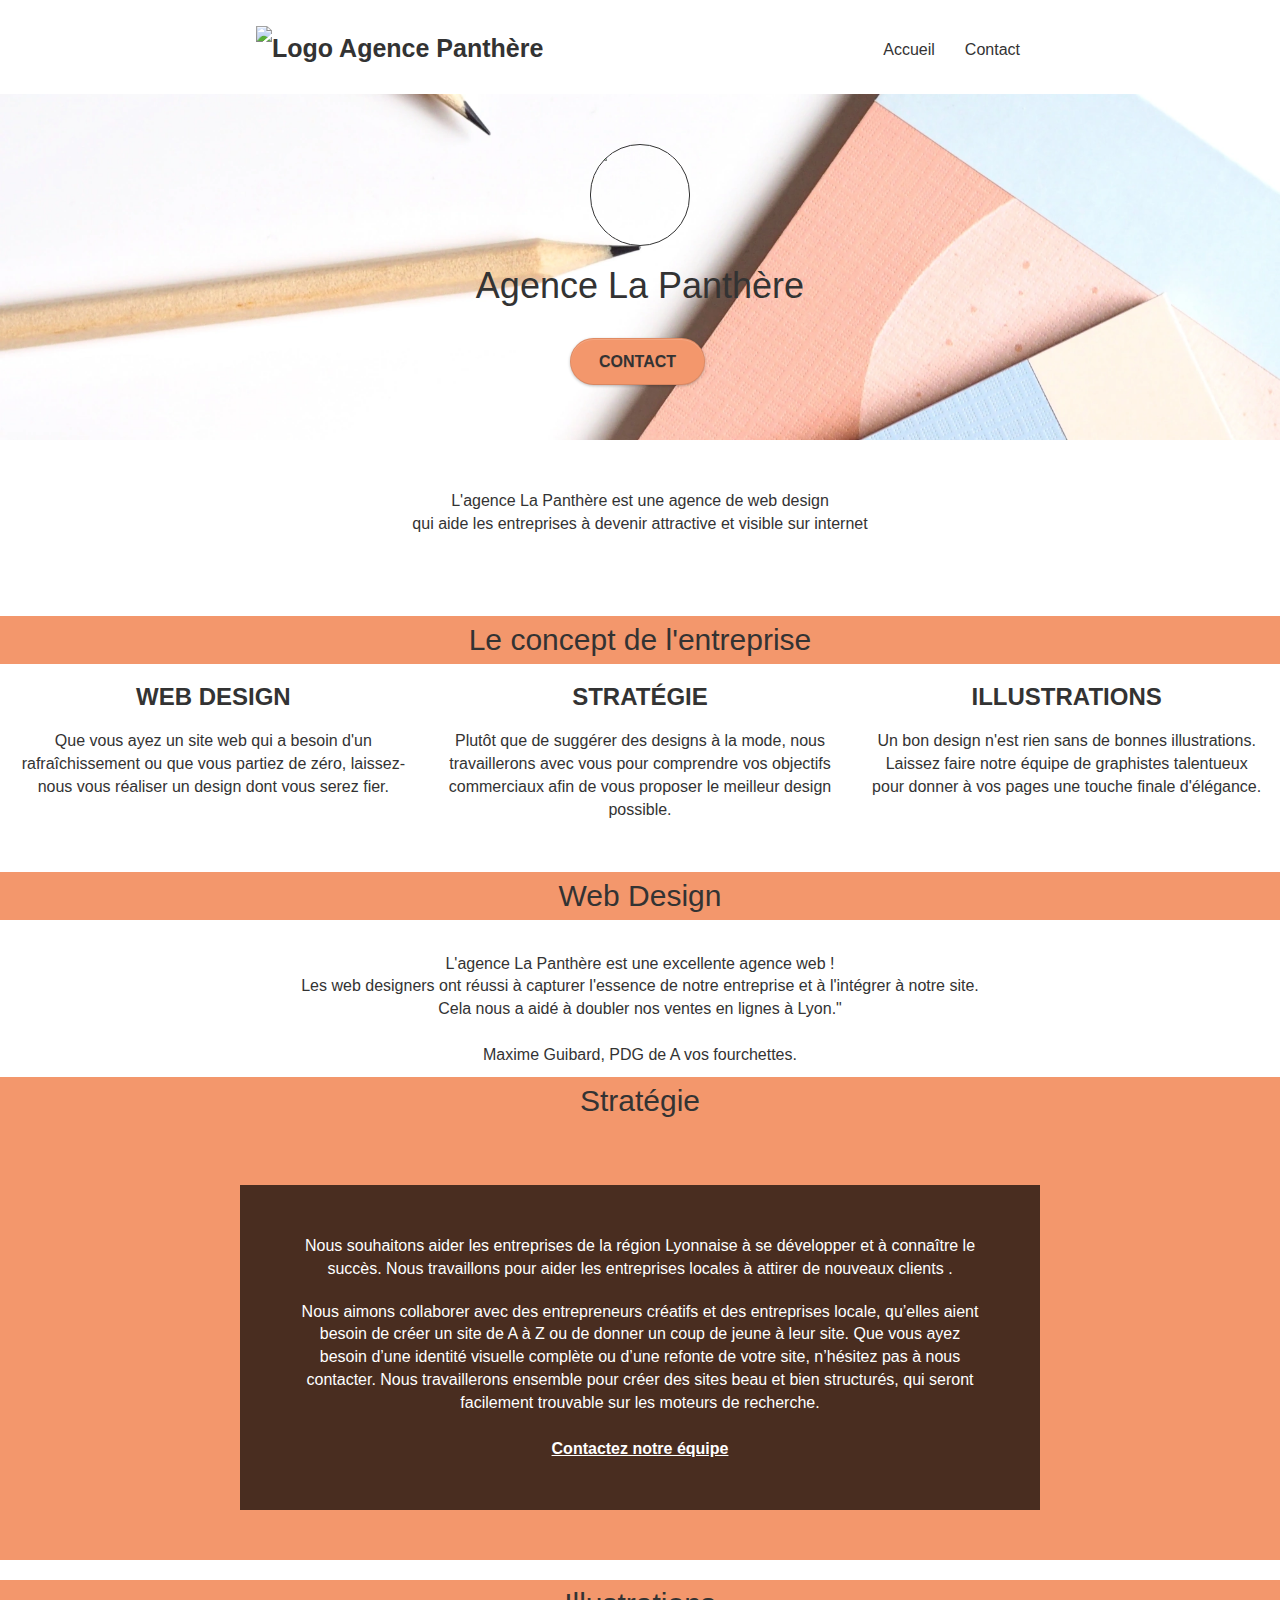
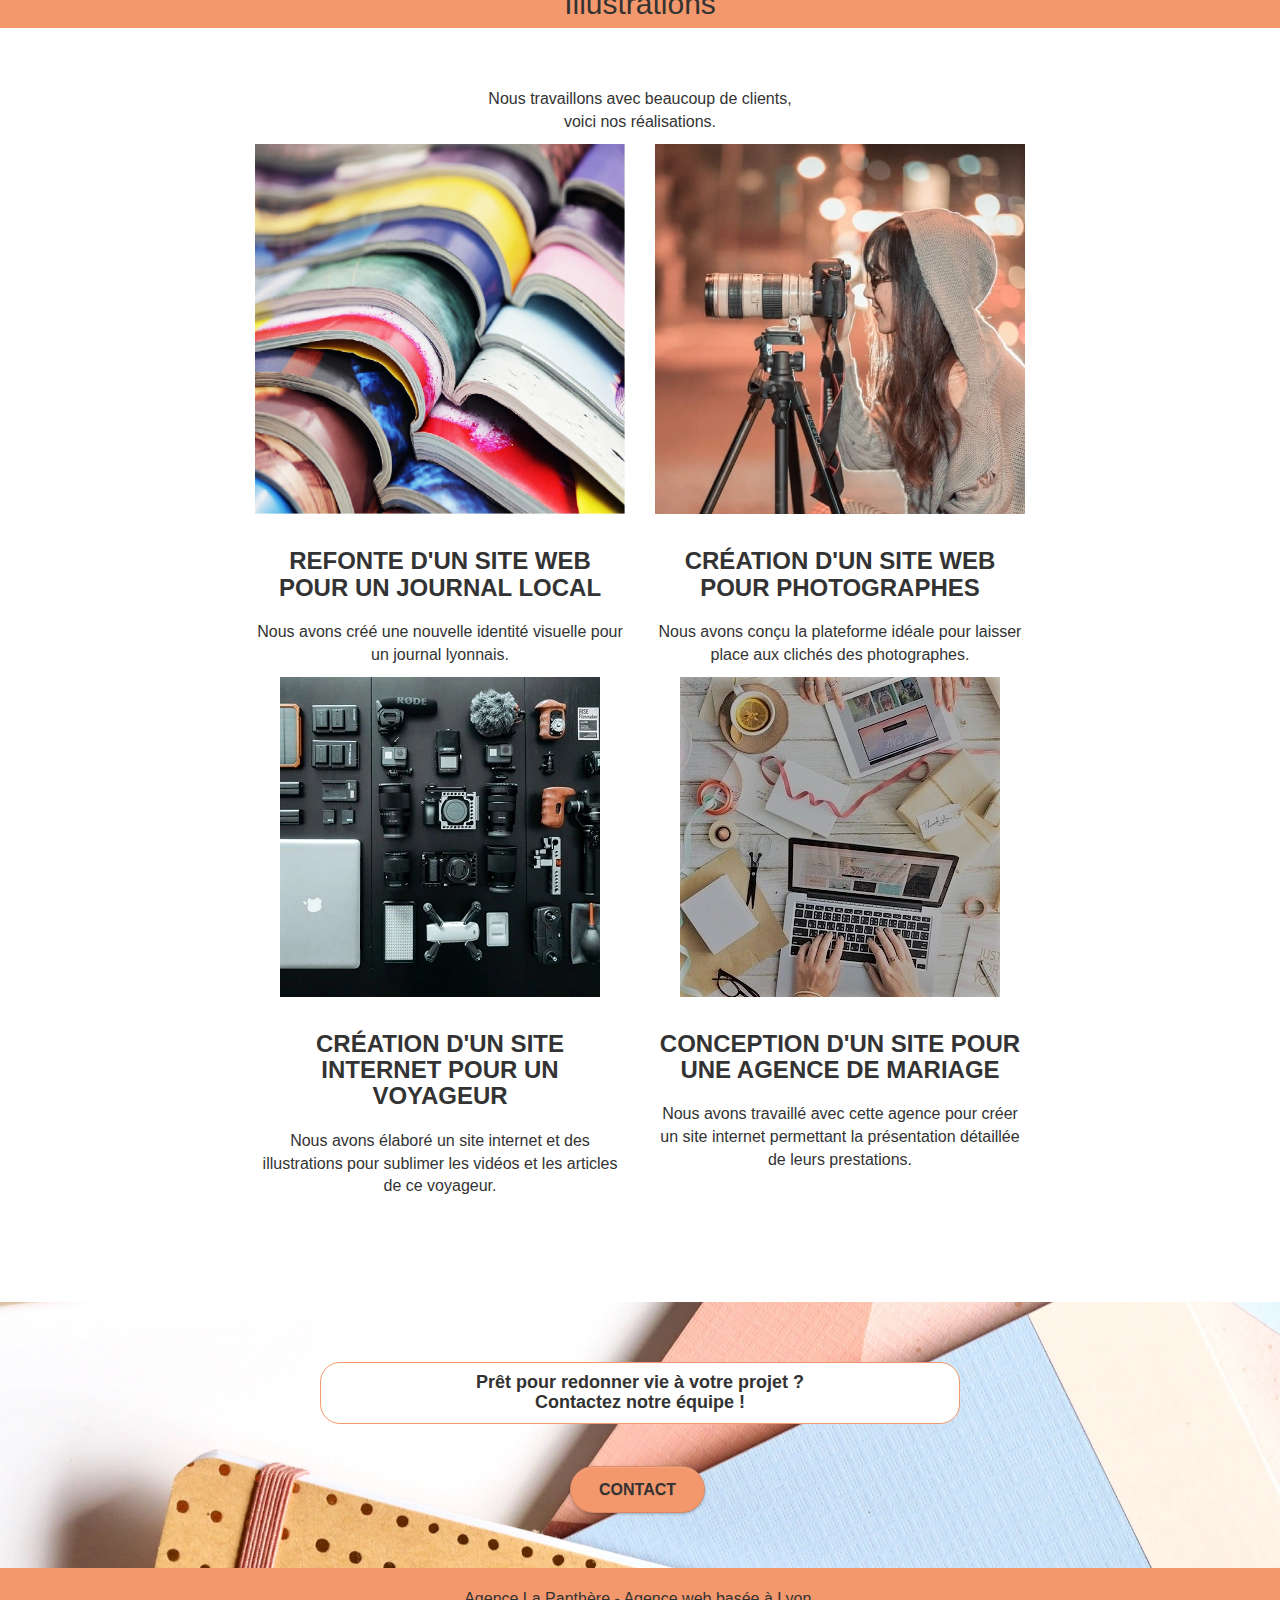
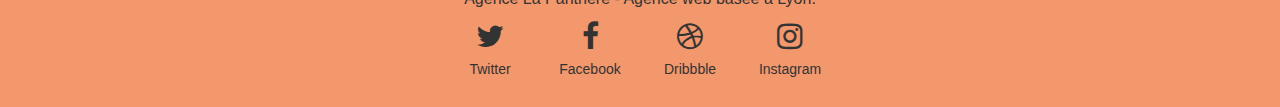
==== commit 3ad29930: "modif marge media min 768" ====
--- a/index.html
+++ b/index.html
@@ -27,7 +27,7 @@
 <body class="page-container">
 	<header class="bloc bgc-white l-bloc ">
 		<div class="container bloc-sm">
-			<nav class="navbar row">
+			<nav class="navbar">
 				<div class="navbar-header">
 					<a class="navbar-brand" href="./index.html">
 						<img src="img/agence-la-panthere-monochrome.svg" alt="Logo Agence Panthère " height="40" />
